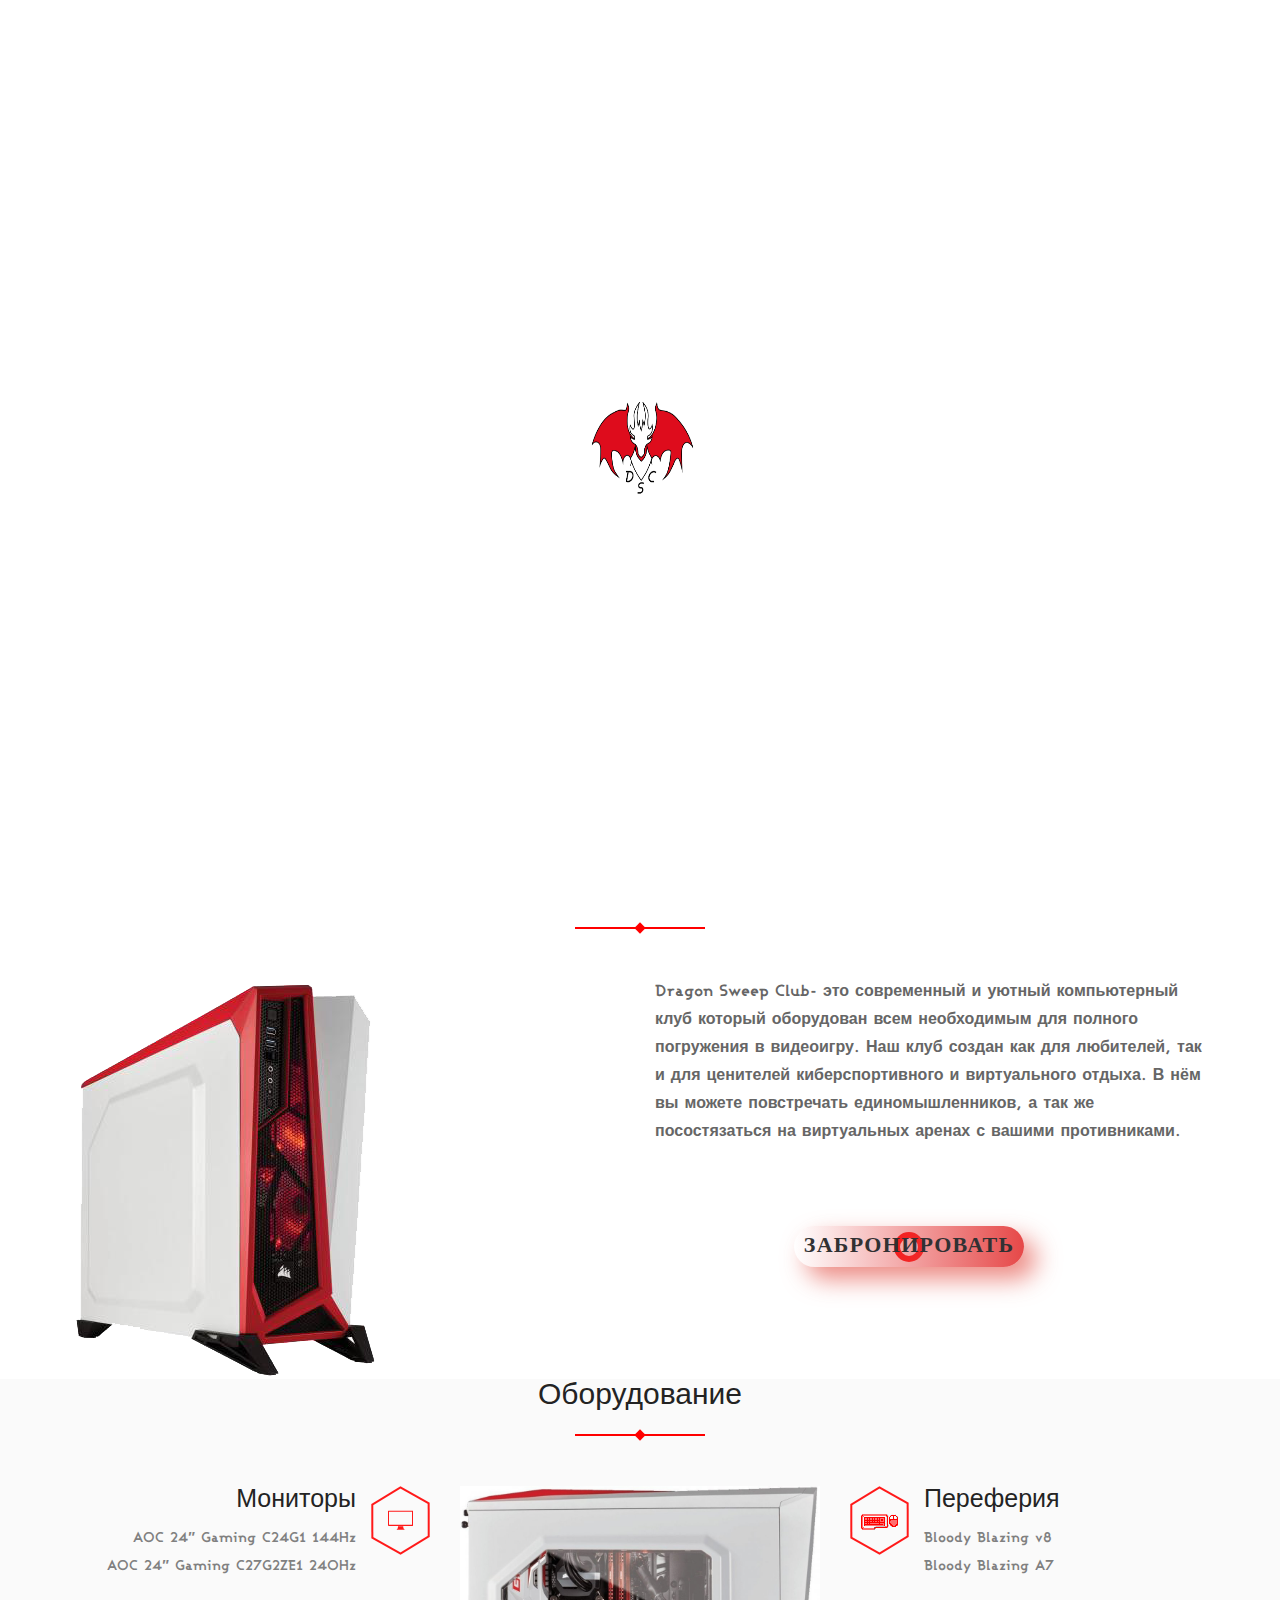
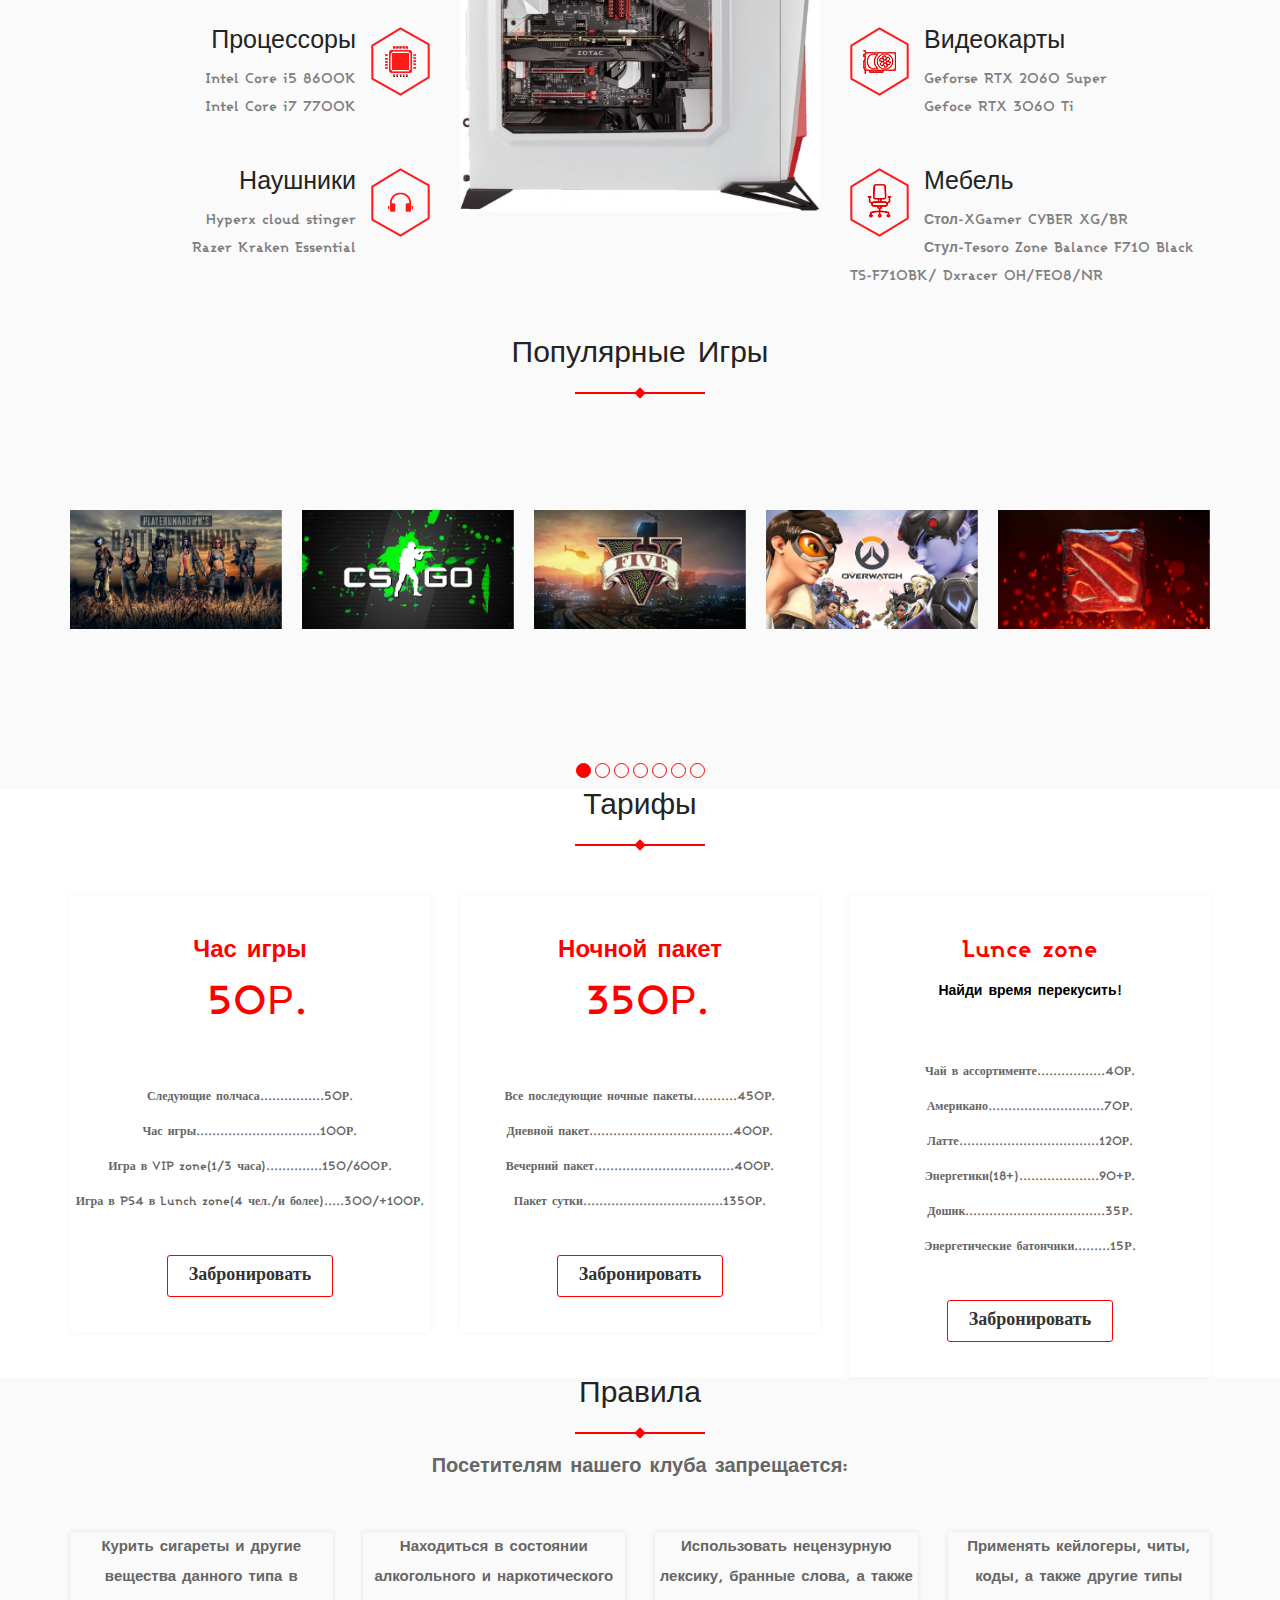
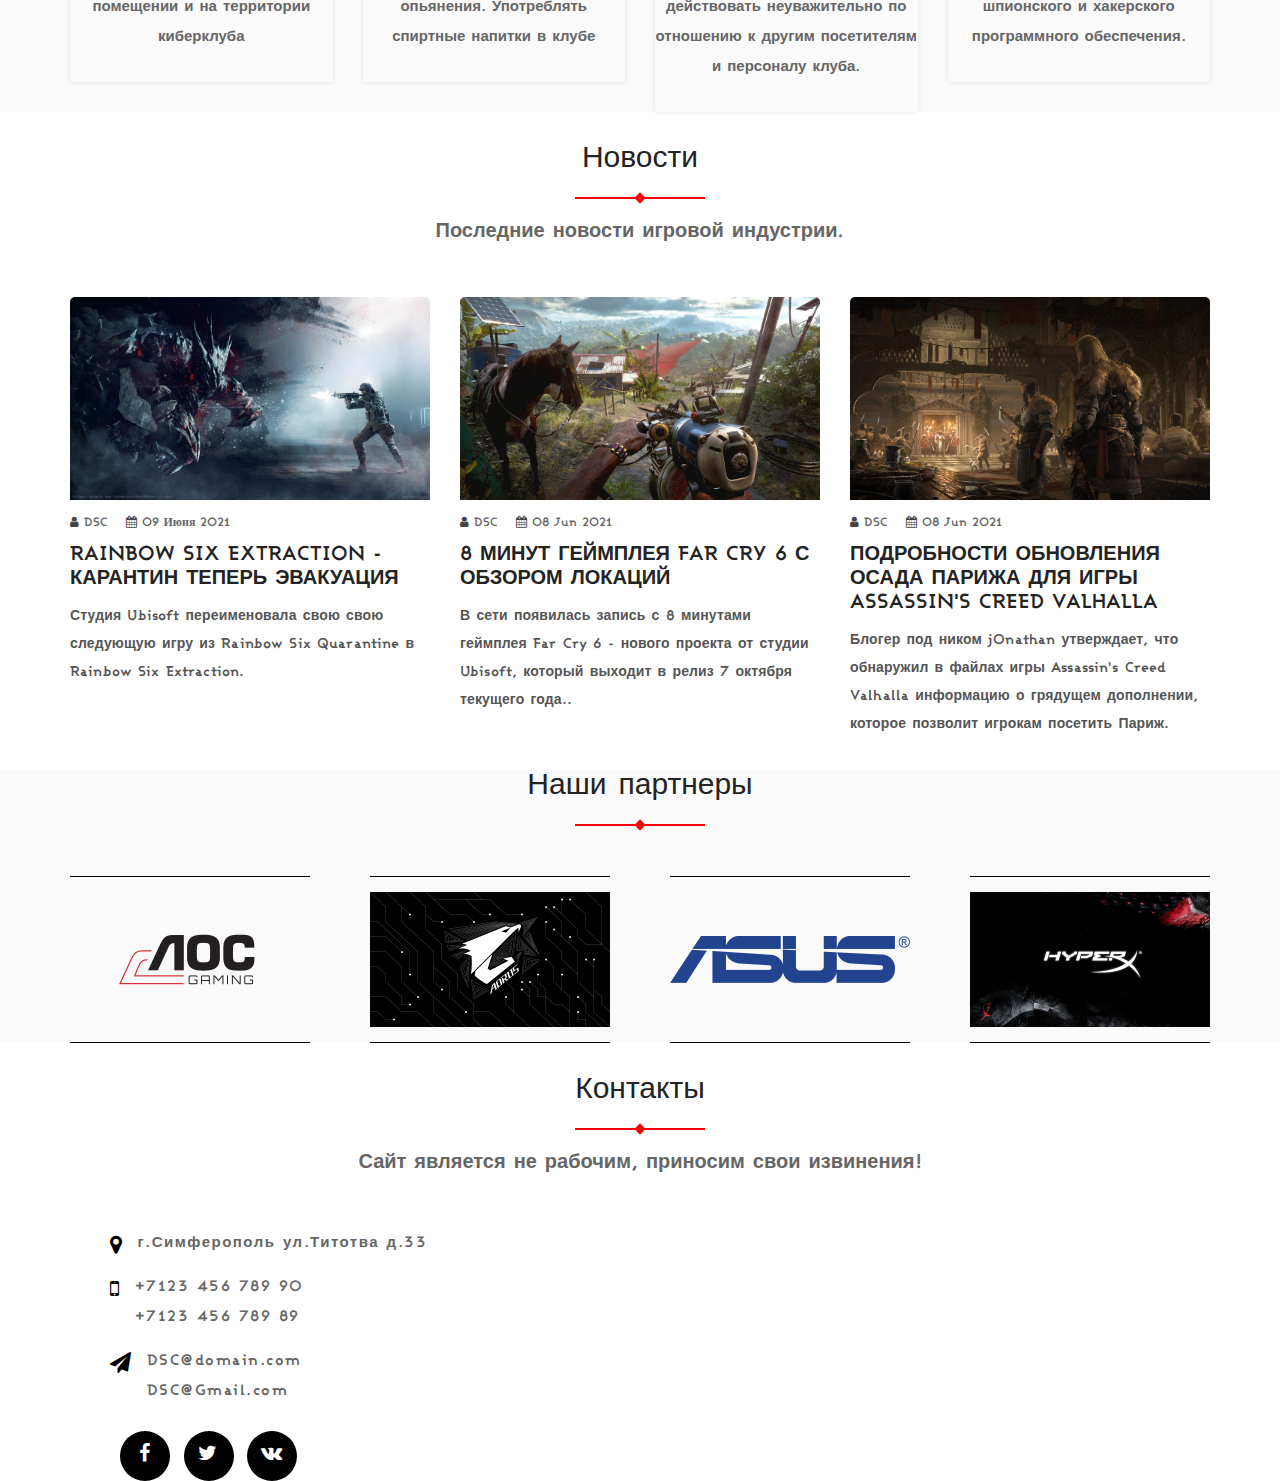
==== index.html @ a44503ce "Add files via upload" ====
<!DOCTYPE html>
<html lang="en">
<head>
    <meta charset="utf-8">
    <title>Dragon Sweep - компьютерный клуб 24/7 в Симферополе</title>
    <meta http-equiv="X-UA-Compatible" content="IE=edge">
    <meta name="viewport" content="width=device-width, initial-scale=1, maximum-scale=1">
    <link rel="stylesheet" href="assets/css/bootstrap.min.css">
    <link rel="stylesheet" href="assets/css/jquery-ui.css">
    <link rel="stylesheet" href="assets/css/font-awesome.min.css">
    <link rel="stylesheet" href="assets/css/owl.carousel.min.css">
    <link rel="stylesheet" href="assets/css/slicknav.min.css">
    <link rel="stylesheet" href="assets/css/jquery.mb.YTPlayer.min.css">
    <link rel="stylesheet" href="assets/css/typography.css">
    <link rel="stylesheet" href="assets/css/style.css">
    <link rel="stylesheet" href="assets/css/responsive.css">
    <style media="screen" type="text/css">@import 'assets/fonts/stylesheet.css';</style>
    <style media="screen" type="text/css">@import 'assets/Corbel/stylesheet.css';</style>
    <link rel="shortcut icon" type="image/png" href="assets/img/icon/favicon.png">
</head>

<body>
    <div id="preloader">
        <img src="assets/img/icon/logo.png" class="spinner">
    </div>
    <header id="header">
        <div class="header-area">
            <div class="container">
                <div class="row">
                    <div class="menu-area">
                        <div class="col-md-3 col-sm-12 col-xs-12">
                            <div class="logo">
                                <a href="index.html"><img src="assets/img/icon/logo_nbg.png" alt="Dragon Sweep"></a>
                            </div>
                            <div class="logo_name">
                                <a href="index.html"><p class="nam">DRAGON SWEEP</p><p class="p">Computer Club</p></a>
                            </div>
                        </div>
                        <div class="col-md-9 hidden-xs hidden-sm"> 
                            <div class="main-menu">
                                <nav class="nav-menu">
                                    <ul>
                                        <li class="active"><a href="#home">Бронь</a></li>
                                        <li><a href="#About_us">О нас</a></li>
                                        <li><a href="#screenshot">Игры</a></li>
                                        <li><a href="#pricing">Тарифы</a></li>
                                        <li><a href="#team">Правила</a></li>
                                        <li><a href="#blog">Новости</a></li>
                                        <li><a href="#contact">Контакты</a></li>
                                    </ul>
                                </nav>
                            </div>
                        </div>
                        <div class="col-sm-12 col-xs-12 visible-sm visible-xs">
                            <div class="mobile_menu"></div>
                        </div>
                    </div>
                </div>
            </div>
        </div>
    </header>
    <section class="slider-area" id="home">
        <div class="container">
            <div class="col-md-6 col-sm-6 hidden-xs">
                <div class="row">
                    <div class="slider-img">
                       <img src="assets/img/mobile/slider-left-img.png" alt="slider image">
                    </div>
                </div>
            </div>
            <div class="col-md-6 col-sm-6 col-xs-12">
                <div class="row">
                    <div class="slider-inner text-right">
                        <h2>Dragon Club in Simferopol!</h2>
                        <h5>Ждем вас с нетерпением!</h5>
                        <a class="expand-video" href="#">Забронировать</a>
                    </div>
                </div>
            </div>
        </div>
    </section>
    <div class="service-area">
        <div class="container">
            <div class="row">
                <div class="col-md-4 col-sm-4 col-xs-12">
                    <div class="service-single">
                       <div class="bgimg">
                        <h2>Open <font color="red">24/7</font></h2>
                        <p>Работаем для вас без перерывов.</p>
                        </div>
                    </div>
                </div>
                <div class="col-md-4 col-sm-4 col-xs-12 col-6">
                    <div class="service-single">
                        <div class="bgimg">
                        <h2>Top <font color="red">computers</font></h2>
                        <p>40 компьютеров - Основной зал/Vip zone</p>
                        </div>
                    </div>
                </div>
                <div class="col-md-4 col-sm-4 col-xs-12 col-6">
                    <div class="service-single">
                        <div class="bgimg">
                        <h2>Lunch <font color="red">Zone</font></h2>
                        <p>Кофе на вынос / Коворкинг / Зона отдыха</p>
                    </div>
                </div>
            </div>
        </div>
    </div>
    <br>
    <div class="about-area ptb--100">
        <div class="container">
            <div class="section-title" id="About_us">
                <h2>О нас</h2>
            </div>
            <div class="row d-flex flex-center">
                <div class="col-md-6 col-sm-6 hidden-xs">
                    <div class="about-left-img">
                        <img src="assets/img/about/abt-left-img.png" alt="image">
                    </div>
                </div>

                <div class="col-md-6 col-sm-6 col-xs-12 d-flex flex-center">
                    <div class="about-content">
                        <p>Dragon Sweep Club- это современный и уютный компьютерный клуб который оборудован всем необходимым для полного погружения в видеоигру. Наш клуб создан как для любителей, так и для ценителей киберспортивного и виртуального отдыха. В нём вы можете повстречать единомышленников, а так же посостязаться на виртуальных аренах с вашими противниками.</p><br><br>
                        <a class="book" href="#">Забронировать</a>
                    </div>
                </div>
            </div>
        </div>
    </div>
    <section class="feature-area bg-gray ptb--100" id="feature">
        <div class="container">
            <div class="section-title">
                <h2>Оборудование</h2>
            </div>
            <div class="row">
                <div class="col-md-4 col-sm-6 col-xs-12">
                    <div class="ft-content rtl">
                        <div class="ft-single">
                            <img src="assets/img/icon/feature/1.png" alt="icon">
                            <div class="meta-content">
                                <h2>Мониторы</h2>
                                <p>AOC 24″ Gaming C24G1 144Hz<br>AOC 24″ Gaming C27G2ZE1 240Hz</p>
                            </div>
                        </div>
                        <div class="ft-single">
                            <img src="assets/img/icon/feature/2.png" alt="icon">
                            <div class="meta-content">
                                <h2>Процессоры</h2>
                                <p>Intel Core i5 8600K<br>Intel Core i7 7700K</p>
                            </div>
                        </div>
                        <div class="ft-single">
                            <img src="assets/img/icon/feature/3.png" alt="icon">
                            <div class="meta-content">
                                <h2>Наушники</h2>
                                <p>Hyperx cloud stinger <br>Razer Kraken Essential</p>
                            </div>
                        </div>
                    </div>
                </div>
                <div class="col-md-4 hidden-sm col-xs-12">
                    <div class="ft-screen-img">
                        <img class="pc" src="assets/img/mobile/ft-screen-img.jpg" alt="image">
                    </div>
                </div>
                <div class="col-md-4 col-sm-6 col-xs-12">
                    <div class="ft-content">
                        <div class="ft-single">
                            <img src="assets/img/icon/feature/4.png" alt="icon">
                            <div class="meta-content">
                                <h2>Переферия</h2>
                                <p>Bloody Blazing v8<br>Bloody Blazing A7</p>
                            </div>
                        </div>
                        <div class="ft-single">
                            <img src="assets/img/icon/feature/5.png" alt="icon">
                            <div class="meta-content">
                                <h2>Видеокарты</h2>
                                <p>Geforse RTX 2060 Super<br>Gefoce RTX 3060 Ti</p>
                            </div>
                        </div>
                        <div class="ft-single">
                            <img src="assets/img/icon/feature/6.png" alt="icon">
                            <div class="meta-content">
                                <h2>Мебель</h2>
                                <p>Стол-XGamer CYBER XG/BR<br>Стул-Tesoro Zone Balance F710 Black TS-F710BK/ Dxracer OH/FE08/NR</p>
                            </div>
                        </div>
                    </div>
                </div>
            </div>
        </div>
    </section>
    <section class="screen-area bg-gray ptb--100" id="screenshot">
        <div class="container">
            <div class="section-title">
                <h2>Популярные Игры</h2>
            </div>
            <div class="screen-slider owl-carousel">
                <div class="single-screen">
                    <img src="assets/img/mobile/screen-slider/screen1.jpg" alt="mobile screen">
                </div>
                <div class="single-screen">
                    <img src="assets/img/mobile/screen-slider/screen2.jpg" alt="mobile screen">
                </div>
                <div class="single-screen">
                    <img src="assets/img/mobile/screen-slider/screen3.jpg" alt="mobile screen">
                </div>
                <div class="single-screen">
                    <img src="assets/img/mobile/screen-slider/screen4.jpg" alt="mobile screen">
                </div>
                <div class="single-screen">
                    <img src="assets/img/mobile/screen-slider/screen5.jpg" alt="mobile screen">
                </div>
                <div class="single-screen">
                    <img src="assets/img/mobile/screen-slider/screen6.jpg" alt="mobile screen">
                </div>
                <div class="single-screen">
                    <img src="assets/img/mobile/screen-slider/screen7.jpg" alt="mobile screen">
                </div>
            </div>
        </div>
    </section>
    <section class="pricing-area ptb--100" id="pricing">
        <div class="container">
            <div class="section-title">
                <h2>Тарифы</h2>
            </div>
            <div class="row">
                <div class="col-md-4 col-sm-4 col-xs-12 col-6">
                    <div class="single-price">
                        <div class="prc-head">
                            <span>Час игры</span>
                            <h5><small>$</small>50Р.</h5>
                        </div>
                        <ul>
                            <li>Следующие полчаса................50Р.</li>
                            <li>Час игры...............................100Р.</li>
                            <li>Игра в VIP zone(1/3 часа)..............150/600Р.</li>
                            <li>Игра в PS4 в Lunch zone(4 чел./и более).....300/+100Р.</li>
                        </ul>
                        <a href="#">Забронировать</a>
                    </div>
                </div>
                <div class="col-md-4 col-sm-4 col-xs-12 col-6">
                    <div class="single-price">
                        <div class="prc-head">
                            <span>Ночной пакет</span>
                            <h5><small>$</small>350Р.</h5>
                        </div>
                        <ul>
                            <li>Все последующие ночные пакеты...........450Р.</li>
                            <li>Дневной пакет....................................400Р.</li>
                            <li>Вечерний пакет...................................400Р.</li>
                            <li>Пакет сутки...................................1350Р.</li>
                        </ul>
                        <a href="#">Забронировать</a>
                    </div>
                </div>
                <div class="col-md-4 col-sm-4 col-xs-12 col-6">
                    <div class="single-price">
                        <div class="prc-head">
                            <span>Lunce zone</span>
                            <p style="color:black;">Найди время перекусить!</p>
                        </div>
                        <ul>
                            <li>Чай в ассортименте.................40Р.</li>
                            <li>Американо.............................70Р.</li>
                            <li>Латте...................................120Р.</li>
                            <li>Энергетики(18+)....................90+Р.</li>
                            <li>Дошик...................................35Р.</li>
                            <li>Энергетические батончики.........15Р.</li>
                        </ul>
                        <a href="#">Забронировать</a>
                    </div>
                </div>
            </div>
        </div>
    </section>
    <section class="team-area bg-gray ptb--100" id="team">
        <div class="container">
            <div class="section-title">
                <h2>Правила</h2>
                <p>Посетителям нашего клуба запрещается:</p>
            </div>
            <div class="row">
                <div class="col-md-3 col-sm-6 col-xs-12 col-6">
                    <div class="single-team">
                    <span>Курить сигареты и другие вещества данного типа в помещении и на территории киберклуба</span>
                    </div>
                </div>
                <div class="col-md-3 col-sm-6 col-xs-12 col-6">
                    <div class="single-team">
                        <span>Находиться в состоянии алкогольного и наркотического опьянения. Употреблять спиртные напитки в клубе</span>
                    </div>
                </div>
                <div class="col-md-3 col-sm-6 col-xs-12 col-6">
                    <div class="single-team">
                        <span>Использовать нецензурную лексику, бранные слова, а также действовать неуважительно по отношению к другим посетителям и персоналу клуба.</span>
                    </div>
                </div>
                <div class="col-md-3 col-sm-6 col-xs-12 col-6">
                    <div class="single-team">
                        <span>Применять кейлогеры, читы, коды, а также другие типы шпионского и хакерского программного обеспечения.</span>
                    </div>
                </div>
            </div>
        </div>
    </section>
    <section class="blog-post ptb--100" id="blog">
        <div class="container">
            <br>
            <div class="section-title">
                <a href="News.html"><h2>Новости</h2></a>
                <p>Последние новости игровой индустрии.</p>
            </div>
            <div class="row">
                <div class="col-md-4 col-sm-6 col-xs-12 col-6">
                    <div class="single-post">
                        <a href="News.html"><img src="assets/img/blog/blog-post-img7.jpg" alt="blog image"></a>
                        <div class="blog-meta">
                            <ul>
                                <li><i class="fa fa-user"></i>DSC</li>
                                <li><i class="fa fa-calendar"></i>09 Июня 2021</li>
                            </ul>
                        </div>
                        <h2><a href="News.html">RAINBOW SIX EXTRACTION - КАРАНТИН ТЕПЕРЬ ЭВАКУАЦИЯ</a></h2>
                        <p>Студия Ubisoft переименовала свою свою следующую игру из Rainbow Six Quarantine в Rainbow Six Extraction.</p>
                    </div>
                </div>
                <div class="col-md-4 col-sm-6 col-xs-12 col-6">
                    <div class="single-post">
                        <a href="News.html"><img src="assets/img/blog/blog-post-img6.jpg" alt="blog image"></a>
                        <div class="blog-meta">
                            <ul>
                                <li><i class="fa fa-user"></i>DSC</li>
                                <li><i class="fa fa-calendar"></i>08 Jun 2021</li>
                            </ul>
                        </div>
                        <h2><a href="News.html">8 МИНУТ ГЕЙМПЛЕЯ FAR CRY 6 С ОБЗОРОМ ЛОКАЦИЙ</a></h2>
                        <p>В сети появилась запись с 8 минутами геймплея Far Cry 6 - нового проекта от студии Ubisoft, который выходит в релиз 7 октября текущего года..</p>
                    </div>
                </div>
                <div class="col-md-4 col-sm-6 col-xs-12 col-6">
                    <div class="single-post">
                        <a href="News.html"><img src="assets/img/blog/blog-post-img5.jpg" alt="blog image"></a>
                        <div class="blog-meta">
                            <ul>
                                <li><i class="fa fa-user"></i>DSC</li>
                                <li><i class="fa fa-calendar"></i>08 Jun 2021</li>
                            </ul>
                        </div>
                        <h2><a href="News.html">ПОДРОБНОСТИ ОБНОВЛЕНИЯ ОСАДА ПАРИЖА ДЛЯ ИГРЫ ASSASSIN'S CREED VALHALLA</a></h2>
                        <p>Блогер под ником j0nathan утверждает, что обнаружил в файлах игры Assassin's Creed Valhalla информацию о грядущем дополнении, которое позволит игрокам посетить Париж.</p>
                    </div>
                </div>
            </div>
        </div>
    </section>
        <br>
    <div class="clinet-area bg-gray ptb--100">
        <div class="container">
             <div class="section-title">
                <h2>Наши партнеры</h2>
            </div>
            <div class="client-carousel owl-carousel">
                <img src="assets/img/client/client-img.png" alt="partner image">
                <img src="assets/img/client/client-img1.png" alt="partner image">
                <img src="assets/img/client/client-img2.png" alt="partner image">
                <img src="assets/img/client/client-img3.png" alt="partner image">
            </div>
        </div>
    </div>
        <br>
    <section class="contact-area ptb--100" id="contact">
        <div class="container">
            <div class="section-title">
                <h2>Контакты</h2>
                <p>Сайт является не рабочим, приносим свои извинения!</p>
            </div>
            <div class="row">
                <div class="col-md-6 col-sm-6 col-xs-12">
                    <div class="contact_info">
                        <div class="s-info">
                            <i class="fa fa-map-marker"></i>
                            <div class="meta-content">
                                <span>г.Симферополь ул.Титотва д.33</span>
                            </div>
                        </div>
                        <div class="s-info">
                            <i class="fa fa-mobile"></i>
                            <div class="meta-content">
                                <span>+7123 456 789 90</span>
                                <span>+7123 456 789 89</span>
                            </div>
                        </div>
                        <div class="s-info">
                            <i class="fa fa-paper-plane"></i>
                            <div class="meta-content">
                                <span>DSC@domain.com</span>
                                <span>DSC@Gmail.com</span>
                            </div>
                        </div>
                        <div class="c-social">
                            <ul>
                                <li><a href="#"><i class="fa fa-facebook"></i></a></li>
                                <li><a href="#"><i class="fa fa-twitter"></i></a></li>
                                <li><a href="#"><i class="fa fa-dribbble"></i></a></li>
                            </ul>
                        </div>
                    </div>
                </div>
            </div>
        </div>
    </section>
    <script src="assets/js/jquery-3.2.0.min.js"></script>
    <script src="assets/js/jquery-ui.js"></script>
    <script src="assets/js/bootstrap.min.js"></script>
    <script src="assets/js/jquery.slicknav.min.js"></script>
    <script src="assets/js/owl.carousel.min.js"></script>
    <script src="assets/js/counterup.js"></script>
    <script src="assets/js/jquery.waypoints.min.js"></script>
    <script src="assets/js/theme.js"></script>
    <script>  
        document.oncontextmenu = function() {  
        return false;};  
        document.onkeydown = function(e) {  
        if (e.keyCode == 123) {  
        return false;}  
        if (e.ctrlKey && e.shiftKey && e.keyCode == 'I'.charCodeAt(0)) {  
        return false;}  
        if (e.ctrlKey && e.shiftKey && e.keyCode == 'J'.charCodeAt(0)) {  
        return false;}  
        if (e.ctrlKey && e.keyCode == 'U'.charCodeAt(0)) {  
        return false;}  
        if (e.ctrlKey && e.shiftKey && e.keyCode == 'C'.charCodeAt(0)) {  
        return false;}  
        }  
    </script>
</body>

</html>
---- assets/css/typography.css ----
/* 
Table Of Contents
=========================
- Default Typography
- Custom Typography
=========================
*/


/* 
--------------------------
- Default Typography
--------------------------
*/
body {
    font-family:"Ashby Bold", sans-serif;
    font-weight: bold;
}

h1,
h2,
h3,
h4,
h5,
h6 {
    margin: 0;
    font-family:"Ashby Bold", sans-serif;
    color: #000;
    letter-spacing: 1.5px;
}

h1 a,
h2 a,
h3 a,
h4 a,
h5 a,
h6 a {
    font-weight: bold;
    font-family:"Ashby Bold", sans-serif;
}

h1 {
    font-size: 36px;
    line-height: 70px;
    letter-spacing: 1px;
    margin-bottom: 0px;
}

h2 {
    font-size: 22px;
    line-height: 24px;
    margin-bottom: 0px;
}

h3 {
    font-size: 24px;
    line-height: 30px;
    margin-bottom: 0px;
}

h4 {
    font-size: 20px;
    line-height: 27px;
}

h5 {
    font-size: 16px;
    line-height: 24px;
}

h6 {
    font-size: 14px;
    line-height: 24px;
}

p {
    font-family:"Ashby Bold", sans-serif;
    font-size: 14px;
    letter-spacing: 0;
    line-height: 28px;
    margin: 0;
}

p img {
    margin: 0;
}

span {
    font-family:"Ashby Bold", sans-serif;
}



/* em and strong */

em {
    font: 15px/30px;
}

strong,
b {
    font: 15px/30px;
}

small {
    font-size: 11px;
    line-height: inherit;
}



/*  blockquotes */

blockquote {
    border-left: 0 none;
    font-family:"Ashby Bold", sans-serif;
    margin: 10px 0;
    padding-left: 40px;
    position: relative;
}

blockquote::before {
    color: #4e5665;
    content: "";
    font-family:"Ashby Bold";
    font-size: 36px;
    left: 20px;
    line-height: 0;
    margin: 0;
    opacity: 0.5;
    position: absolute;
    top: 20px;
}

blockquote p {
    font-style: italic;
    padding: 0;
    font-size: 18px;
    line-height: 36px;
}

blockquote cite {
    display: block;
    font-size: 12px;
    font-style: normal;
    line-height: 18px;
}

blockquote cite:before {
    content: "\2014 \0020";
}

blockquote cite a,
blockquote cite a:visited {
    color: #8B9798;
    border: none
}



/* abbreviations */

abbr {
    color: #444;
    font-variant: small-caps;
    text-transform: lowercase;
    letter-spacing: .6px;
}

abbr:hover {
    cursor: help;
}



/* links */

a,
a:visited {
    text-decoration: none;
    font-size: 12px;
    color: black;
    transition: all 0.3s ease-in-out;
    -webkit-transition: all 0.3s ease-in-out;
    -moz-transition: all 0.3s ease-in-out;
    -o-transition: all 0.3s ease-in-out;
    outline: 0;
}

a:hover,
a:active {
    color: black;
    text-decoration: none;
    outline: 0;
}

a:focus {
    text-decoration: none;
    outline: 0;
}

p a,
p a:visited {
    line-height: inherit;
    outline: 0;
}

a.active-page {
    color: #e6ae48!important;
}



/* list */

ul,
ol {
    margin-bottom: 0px;
    margin-top: 0px;
}

ul {
    margin: 0;
    padding: 0;
    list-style-type: none;
}

ol {
    list-style: decimal;
}

ol,
ul.square,
ul.circle,
ul.disc {
    margin-left: 0px;
}

ul.square {
    list-style: square outside;
}

ul.circle {
    list-style: circle outside;
}

ul.disc {
    list-style: disc outside;
}

ul ul,
ul ol,
ol ol,
ol ul {
    margin: 0;
}

ul ul li,
ul ol li,
ol ol li,
ol ul li {
    margin-bottom: 0px;
}

li {
    line-height: 18px;
    margin-bottom: 0px;
}

ul.large li {}

li p {}



/* definition list */

dl {
    margin: 12px 0;
}

dt {
    margin: 0;
    color: #11ABB0;
}

dd {
    margin: 0 0 0 20px;
}

button {}



/* 
--------------------------
- Custom Typography
--------------------------
*/


/* Your Custom Typography. */


/*pealoader css*/

div#preloader {
    height: 100%;
    left: 0;
    overflow: visible;
    position: fixed;
    top: 0;
    width: 100%;
    z-index: 999;
    display: flex;
    background: #fff;
}


img.spinner {
    width: 10%;
    height: 11%;
    display: block;
    margin: auto;
    animation-iteration-count: infinite;
    -webkit-animation-iteration-count:infinite;
    animation: 1s linear 0s normal none infinite running spinner;
    -webkit-animation: 1s linear 0s normal none infinite running spinner;
    animation-delay: : 1s;
    -webkit-animation-delay: 1s;
    animation-duration: 1s;
    -webkit-animation-duration: 1s;
}
@keyframes spinner {
 0% {
    transform: rotate(0deg);
  }
  50%{
    transform: rotate(360deg);
  }
  100%{
    transform: rotate(360deg);
  }
}
@-webkit-keyframes spinner {
  0% {
    transform: rotate(0deg);
  }
  100% {
    transform: rotate(30deg);
}
/*----------------------------
 Basic margin padding
-----------------------------*/

.m--0 {
    margin-top: 0;
    margin-right: 0;
    margin-bottom: 0;
    margin-left: 0;
}

.p--0 {
    padding-top: 0;
    padding-right: 0;
    padding-bottom: 0;
    padding-left: 0;
}


/*---------------------------
   Margin top
--------------------------*/

.mt--0 {
    margin-top: 0
}

.mt--10 {
    margin-top: 10px
}

.mt--15 {
    margin-top: 15px
}

.mt--20 {
    margin-top: 20px
}

.mt--30 {
    margin-top: 30px
}

.mt--40 {
    margin-top: 40px
}

.mt--50 {
    margin-top: 50px
}

.mt--60 {
    margin-top: 60px
}

.mt--70 {
    margin-top: 70px
}

.mt--80 {
    margin-top: 80px
}

.mt--90 {
    margin-top: 90px
}

.mt--100 {
    margin-top: 100px
}

.mt--110 {
    margin-top: 110px
}

.mt--120 {
    margin-top: 120px
}

.mt--130 {
    margin-top: 130px
}

.mt--140 {
    margin-top: 140px
}

.mt--150 {
    margin-top: 150px
}


/*-----------------------------
  Margin bottom
-------------------------------*/

.mb--0 {
    margin-bottom: 0
}

.mb--10 {
    margin-bottom: 10px
}

.mb--15 {
    margin-bottom: 15px
}

.mb--20 {
    margin-bottom: 20px
}

.mb--30 {
    margin-bottom: 30px
}

.mb--40 {
    margin-bottom: 40px
}

.mb--50 {
    margin-bottom: 50px
}

.mb--60 {
    margin-bottom: 60px
}

.mb--70 {
    margin-bottom: 70px
}

.mb--80 {
    margin-bottom: 80px
}

.mb--90 {
    margin-bottom: 90px
}

.mb--100 {
    margin-bottom: 100px
}

.mb--110 {
    margin-bottom: 110px
}

.mb--120 {
    margin-bottom: 120px
}

.mb--130 {
    margin-bottom: 130px
}

.mb--140 {
    margin-bottom: 140px
}

.mb--150 {
    margin-bottom: 150px
}


/*--------------------------
  Padding top
---------------------------*/

.pt--0 {
    padding-top: 0
}

.pt--10 {
    padding-top: 10px
}

.pt--15 {
    padding-top: 15px
}

.pt--20 {
    padding-top: 20px
}

.pt--30 {
    padding-top: 30px
}

.pt--40 {
    padding-top: 40px
}

.pt--50 {
    padding-top: 50px
}

.pt--60 {
    padding-top: 60px
}

.pt--70 {
    padding-top: 70px
}

.pt--80 {
    padding-top: 80px
}

.pt--90 {
    padding-top: 90px
}

.pt--100 {
    padding-top: 100px
}

.pt--110 {
    padding-top: 110px
}

.pt--120 {
    padding-top: 120px
}

.pt--130 {
    padding-top: 130px
}

- .pt--140 {
    padding-top: 140px
}

.pt--150 {
    padding-top: 150px
}


/*------------------------
   Padding bottom
---------------------------*/

.pb--0 {
    padding-bottom: 0
}

.pb--10 {
    padding-bottom: 10px
}

.pb--15 {
    padding-bottom: 15px
}

.pb--20 {
    padding-bottom: 20px
}

.pb--30 {
    padding-bottom: 30px
}

.pb--40 {
    padding-bottom: 40px
}

.pb--50 {
    padding-bottom: 50px
}

.pb--60 {
    padding-bottom: 60px
}

.pb--70 {
    padding-bottom: 70px
}

.pb--80 {
    padding-bottom: 80px
}

.pb--90 {
    padding-bottom: 90px
}

.pb--100 {
    padding-bottom: 100px
}

.pb--110 {
    padding-bottom: 110px
}

.pb--120 {
    padding-bottom: 120px
}

.pb--130 {
    padding-bottom: 130px
}

.pb--140 {
    padding-bottom: 140px
}

.pb--150 {
    padding-bottom: 150px
}

.pb--160 {
    padding-bottom: 160px
}

.pb--170 {
    padding-bottom: 170px
}

.pb--180 {
    padding-bottom: 180px
}

.pb--190 {
    padding-bottom: 190px
}



/*------------------------------
   Page section padding 
-------------------------------*/

.ptb--0 {
    padding: 0
}

.ptb--10 {
    padding: 10px 0
}

.ptb--20 {
    padding: 20px 0
}

.ptb--30 {
    padding: 30px 0
}

.ptb--40 {
    padding: 40px 0
}

.ptb--50 {
    padding: 50px 0
}

.ptb--60 {
    padding: 60px 0
}

.ptb--70 {
    padding: 70px 0
}

.ptb--80 {
    padding: 80px 0
}

.ptb--90 {
    padding: 90px 0
}

.ptb--100 {
    padding: 100px 0
}

.ptb--110 {
    padding: 110px 0
}

.ptb--120 {
    padding: 120px 0
}

.ptb--130 {
    padding: 130px 0
}

.ptb--140 {
    padding: 140px 0
}

.ptb--150 {
    padding: 150px 0
}
.ptb--160 {
    padding: 160px 0
}
.ptb--170 {
    padding: 170px 0
}
.ptb--180 {
    padding: 180px 0
}


/*---------------------------
   Page section margin 
-----------------------------*/

.mtb--0 {
    margin: 0
}

.mtb--10 {
    margin: 10px 0
}

.mtb--15 {
    margin: 15px 0
}

.mtb--20 {
    margin: 20px 0
}

.mtb--30 {
    margin: 30px 0
}

.mtb--40 {
    margin: 40px 0
}

.mtb--50 {
    margin: 50px 0
}

.mtb--60 {
    margin: 60px 0
}

.mtb--70 {
    margin: 70px 0
}

.mtb--80 {
    margin: 80px 0
}

.mtb--90 {
    margin: 90px 0
}

.mtb--100 {
    margin: 100px 0
}

.mtb--110 {
    margin: 110px 0
}

.mtb--120 {
    margin: 120px 0
}

.mtb--130 {
    margin: 130px 0
}

.mtb--140 {
    margin: 140px 0
}

.mtb--150 {
    margin: 150px 0;
}

.d-flex{
    display: flex;
}
.flex-center{
    align-items: center;
}
.h-100{
    height: 100%;
}
.meta-content{
    overflow: hidden;
}
.bg-gray{
    background-color: #fcfcfc;
}
---- assets/css/style.css ----
/*    CSS INDEX
    ===================
  
    1. Theme default CSS
    2. Home Page
        2.1 Header Area
        2.2 Slider Area
        2.3 Service Area
        2.4 About Area
        2.5 Feature Area
        2.6 Achivement Area
        2.7 Screen Area
        2.8 Testimonial Area
        2.9 Video Area
       2.10 Pricing Area
       2.11 Team Area
       2.12 Call To Action
       2.13 Blog Post
       2.14 Clinet Area
       2.15 Contact Area


-----------------------------------------------------------------------------------*/

.clear {
    clear: both
}

::-moz-selection {
    background: #00b0ff;
    text-shadow: none;
}

::selection {
    background: #00b0ff;
    text-shadow: none;
}

.no-mar {
    margin: 0!important;
}

.no-pad {
    padding: 0!important;
}

.no-top-pad {
    padding-top: 0!important;
}

.text-left {
    text-align: left;
}

.text-center {
    text-align: center;
}

.text-right {
    text-align: right;
}

.bg-theme {
    background-color: #ef525b;
}

.bg-gray {
    background-color: #fafafa;
}

*,
*:before,
*:after {
    -moz-box-sizing: border-box;
    -webkit-box-sizing: border-box;
    box-sizing: border-box;
}

*:focus {
    outline: 0;
}

html {
    font-family:"Ashby Bold";
    font-size: 62.5%;
    -webkit-font-smoothing: antialiased;
}

body {
    font-family:"Ashby Bold";
    background: #fff;
    font-weight: bold;
    font-size: 15px;
    letter-spacing: 1.5px;
    color:red;
    line-height: 30px;
    -webkit-font-smoothing: antialiased;
    /* Fix for webkit rendering */
    -webkit-text-size-adjust: 100%;
}

img {
    max-width: 100%;
    height: auto;
}

button,
input,
textarea {
    letter-spacing: 1px;
}


/*==========================
2.1 Header Area
===========================*/
.header-area {
    position: fixed;
    left: 0;
    top: 0;
    width: 100%;
    z-index: 998;
    background-color: white;
}

.menu-area {
    display: flex;
    align-items: center;
}

.logo {
}

.logo a {
    display: inline-block;
}

.logo a img {
    max-width: 45%;
    max-height: auto;
}
.logo_name {
    margin-top:-24%;
    margin-left: 45%;
}
.logo_name a .nam {
    font-size: 24px;
    text-align: center;
    white-space: nowrap;
}
.p{
    white-space: nowrap;
    padding-left: 40px;
    font-size: 16px;
}
.main-menu {
    text-align: right;
}

.main-menu nav ul {}

.main-menu nav ul li {
    display: inline-block;
}

.main-menu nav ul li a {
    display: block;
    font-size: 14px;
    letter-spacing: 0;
    padding: 27px 36px;
    position: relative;
    padding-left: 0;
}

.main-menu nav ul li a:before {
    content: '';
    position: absolute;
    left: 0;
    bottom: 22px;
    height: 2px;
    width: 0%;
    background-color: red;
    -webkit-transition: all 0.3s ease 0s;
    -o-transition: all 0.3s ease 0s;
    transition: all 0.3s ease 0s;
}

.main-menu nav ul li:hover a:before,
.main-menu nav ul li.active a:before {
    width: 70%;
}


/*dropdown menu area start*/

.mobile_menu {}
.slicknav_menu .slicknav_menutxt {
    display: none;
}

.slicknav_menu {
    background: transparent;
    margin-top: 21px;
}

.slicknav_menu .slicknav_icon-bar {
    height: 2px;
    width: 19px;
    margin: 3px 0px;
    -webkit-transition: all 0.3s ease 0s;
    transition: all 0.3s ease 0s;
}

.slicknav_btn {
    background-color: transparent;
    position: relative;
    margin-top: -51px;
}

.slicknav_menu .slicknav_open .slicknav_icon-bar:nth-child(2) {
    opacity: 0;
    -ms-filter: "progid:DXImageTransform.Microsoft.Alpha(Opacity=0)";
}

.slicknav_menu .slicknav_open .slicknav_icon-bar:nth-child(1) {
    -webkit-transform: rotate(45deg) translate(1px, 7px);
    transform: rotate(45deg) translate(1px, 7px);
}

.slicknav_menu .slicknav_open .slicknav_icon-bar:nth-child(3) {
    -webkit-transform: rotate(-45deg) translateY(-6px);
    transform: rotate(-45deg) translateY(-6px);
}

.slicknav_menu {
    margin-top: 0;
}

.slicknav_nav {
    background: white;
    margin: 10px;
    padding: 6px 0px;
}

.slicknav_nav a:hover {
    background: #fefefe none repeat scroll 0 0;
    border-radius: 0;
}

.slicknav_nav a {
    font-size: 14px;
    letter-spacing: 0.01em;
}


/*==========================
END Header Area
===========================*/

/*==========================
2.2 Slider Area
===========================*/

.slider-area {
    display: flex;
    align-items: center;
    height: 800px;
    background: white-space;
    padding-top: 80px;
}

.slider-img {}

.slider-img img {
    max-height: 100%;
}

.slider-inner {}

.slider-inner h2 {
    font-size: 48px;
    color: black;
    letter-spacing: 0;
    line-height: 49px;
}

.slider-inner h5 {
    font-size: 30px;
    color: black;
    letter-spacing: 0;
    line-height: 39px;
    margin-bottom: 50px;
    margin-top: 5px;
}

.slider-inner a{
  min-width: 300px;
  min-height: 60px;
  font-family:"Ashby Bold";
  font-size: 22px;
  text-transform: uppercase;
  letter-spacing: 1.3px;
  color: #313133;
  background: #4FD1C5;
  background: linear-gradient(90deg, rgba(0,0,0,0) 0%, rgba(230, 72, 72, 1) 100%);
  border: none;
  border-radius: 1000px;
  box-shadow: 12px 12px 24px rgba(225, 74, 62, .64);
  transition: all 0.3s ease-in-out 0s;
  cursor: pointer;
  outline: none;
  position: relative;
  padding: 10px;
}

.slider-inner a::before {
  content: '';
  border-radius: 1000px;
  min-width: calc(300px + 12px);
  min-height: calc(60px + 12px);
  border: 6px solid rgba(230,72,72,1);
  box-shadow: 0 0 70px rgba(225, 74, 62, .64);
  position: absolute;
  top: 50%;
  left: 50%;
  transform: translate(-50%, -50%);
  opacity: 0;
  transition: all .3s ease-in-out 0s;
}

.slider-inner a:hover, .slider-inner a:focus {
  color: #313133;
  transform: translateY(-6px);
}

.slider-inner a:hover::before, .slider-inner a:focus::before {
  opacity: 1;
}

.slider-inner a::after {
  content: '';
  width: 30px; height: 30px;
  border-radius: 100%;
  border: 6px solid red;
  position: absolute;
  z-index: -1;
  top: 50%;
  left: 50%;
  transform: translate(-50%, -50%);
  animation: ring 1.5s infinite;
}

.slider-inner a:hover::after, .slider-inner a:focus::after {
  animation: none;
  display: none;
}

@keyframes ring {
  0% {
    width: 30px;
    height: 30px;
    opacity: 1;
  }
  100% {
    width: 300px;
    height: 300px;
    opacity: 0;
  }
}
.book{
    min-width: 300px;
    min-height: 60px;
    font-family: "Ashby Bold";
    font-size: 22px;
    text-transform: uppercase;
    letter-spacing: 1.3px;
    color: #313133;
    background: #4FD1C5;
    background: linear-gradient(90deg, rgba(0,0,0,0) 0%, rgba(230, 72, 72, 1) 100%);
    border: none;
    border-radius: 1000px;
    box-shadow: 12px 12px 24px rgb(225 74 62 / 64%);
    transition: all 0.3s ease-in-out 0s;
    cursor: pointer;
    outline: none;
    position: relative;
    left: 25%;
    padding: 10px;
}
.book::before {
  content: '';
  border-radius: 1000px;
  min-width: calc(300px + 12px);
  min-height: calc(60px + 12px);
  border: 6px solid rgba(230,72,72,1);
  box-shadow: 0 0 70px rgba(225, 74, 62, .64);
  position: absolute;
  top: 50%;
  left: 50%;
  transform: translate(-50%, -50%);
  opacity: 0;
  transition: all .3s ease-in-out 0s;
}

.book:hover, .book:focus {
  color: #313133;
  transform: translateY(-6px);
}

.book:hover::before, .book:focus::before {
  opacity: 1;
}

.book::after {
  content: '';
  width: 30px; height: 30px;
  border-radius: 100%;
  border: 6px solid red;
  position: absolute;
  z-index: -1;
  top: 50%;
  left: 50%;
  transform: translate(-50%, -50%);
  animation: ring 1.5s infinite;
}

.book:hover::after, .book:focus::after {
  animation: none;
  display: none;
}

@keyframes ring {
  0% {
    width: 25px;
    height: 25px;
    opacity: 1;
  }
  100% {
    width: 250px;
    height: 250px;
    opacity: 0;
  }
}
/*with-gradiant*/
.with-gradiant{
    position: relative;
}
.with-gradiant:before{
    content: '';
    position: absolute;
    left: 0;
    top: 0;
    height: 100%;
    width: 100%;
    opacity: 0.8;
    background: rgba(0, 0, 0, 0) linear-gradient(90deg, #ffdc57, #5b1ffa) repeat scroll 0 0;
}
.full-opacity:before{
    opacity: 1;
    background: rgba(0, 0, 0, 0) linear-gradient(90deg, #ffdc57, #5b1ffa) repeat scroll 0 0;
}
.warm-canvas{
    background: rgba(0, 0, 0, 0) linear-gradient(90deg, #ffdc57, #5b1ffa) repeat scroll 0 0;
}
canvas.worms.sketch{
    max-width: 100%;
}


/*===========================
END Slider Area
===========================*/


/*===========================
2.3 Service Area
===========================*/

.service-area {
    position: relative;
    margin-top: -100px;
    background-color: transparent;
}

.service-single {
    padding: 40px 0px;
    background: #fff;
    border-radius: 5px;
    text-align: center;
    box-shadow: 0 0 40px rgba(225, 74, 62, .64);
}

.service-single img {
    max-width: 150px;
    margin-bottom: 33px;
}

.service-single h2 {
    font-size: 30px;
    color: #232323;
    letter-spacing: 0;
    margin-bottom: 10px;
}

.service-single p {
    color: #666666;
    font-size: 15px;
}


/*===========================
END Service Area
===========================*/


/*===========================
2.4 About Area
===========================*/

.about-area {}

.section-title {
    text-align: center;
    margin-bottom: 50px;
}
.section-title h2 {
    font-size: 30px;
    color: #232323;
    letter-spacing: 0;
    line-height: 37px;
    position: relative;
    margin-bottom: 20px;
    padding-bottom: 20px;
    transition: 0.3s linear;
}
.section-title a h2:hover{
    color: red;
}
.section-title.text-white h2{
    color: #fff;
}

.section-title h2:before {
    content: '';
    position: absolute;
    left: 0;
    bottom: 0;
    height: 2px;
    width: 130px;
    background-color: red;
    left: calc(50% - 65px);
}

.section-title.text-white h2:before{
    background-color: #fff;
}

.section-title h2:after {
    content: '';
    position: absolute;
    left: 0;
    bottom: -3px;
    height: 8px;
    width: 8px;
    background-color: red;
    left: calc(50% - 4px);
    -webkit-transform: rotate(45deg);
    -ms-transform: rotate(45deg);
    -o-transform: rotate(45deg);
    transform: rotate(45deg);
}

.section-title.text-white h2:after{
    background-color: #fff;
}

.section-title p {
    font-size: 20px;
    color: #666666;
}
.section-title.text-white p{
    color: #fff;
}
.about-left-img {}

.about-left-img img {
    max-width: 100%;
}

.about-content {}

.about-content p {
    font-size: 16px;
    color: #666666;
    margin-bottom: 25px;
}

/*===========================
END About Area
===========================*/


/*===========================
2.5 Feature Area
===========================*/

.feature-area {}

.ft-content {
    margin-top: 0px;
}

.ft-single {
    margin-bottom: 46px;
}

.ft-single img {
    float: left;
    margin-right: 15px;
}

.ft-content.rtl img {
    float: right;
    margin-left: 15px;
    margin-right: 0;
}

.ft-content.rtl .meta-content {
    text-align: right;
}

.ft-single h2 {
    font-size: 25px;
    color: #232323;
    letter-spacing: 0;
    line-height: 31px;
    margin-bottom: 8px;
}

.ft-single p {
    color: #808080;
}

.ft-screen-img {
    text-align: center;
}

.ft-screen-img img {
    background: url(assets/img/mobile/ft-screen-img1.jpg);
    margin-top: 0%;
    max-width: 100%;
}


/*===========================
END Feature Area
===========================*/


/*===========================
2.6 Achivement Area
===========================*/

.achivement-area {
    position: relative;
    background: url(../img/bg/ach-bg-img.jpg) center center/cover no-repeat;
}

.achivement-area:before {
    content: '';
    position: absolute;
    left: 0;
    top: 0;
    height: 100%;
    width: 100%;
    background-color: rgba(89, 30, 251,0.9);
}

.ach-single {
    text-align: center;
}

.ach-single .icon {
    font-size: 24px;
    color: #fff;
    margin-bottom: 35px;
}

.ach-single>p,
.ach-single>span {
    font-size: 41px;
    color: #fff;
    letter-spacing: 0;
    display: inline-block;
    margin-bottom: 20px;
}

.ach-single h5 {
    font-size: 19px;
    color: #fff;
    letter-spacing: 0;
}



/*===========================
END Achivement Area
===========================*/


/*===========================
2.7 Screen Area
===========================*/

.screen-area {
    position: relative;
}

.screen-area img.screen-img {
    position: absolute;
    left: 50%;
    bottom: 55px;
    width: 800px;
    height: 600px;
    z-index: 111;
    transform: translateX(-50%);
}

.screen-slider {
    margin-top: 116px;
}

.screen-slider .owl-dots {
    text-align: center;
    margin-top: 130px;
}

.screen-slider .owl-dots .owl-dot {
    height: 15px;
    width: 15px;
    border: 1px solid red;
    border-radius: 50%;
    display: inline-block;
    margin: 0px 2px;
    -webkit-transition: all 0.3s ease 0s;
    -o-transition: all 0.3s ease 0s;
    transition: all 0.3s ease 0s;
}

.screen-slider .owl-dots .active {
    background-color: red;
}


/*===========================
END Screen Area
===========================*/


/*===========================
2.8 Testimonial Area
===========================*/

.testimonial-area {}

.testimonial-slider {}

.single-tst {
        text-align: center;
    border: 2px solid #5a10fb;
    border-radius: 10px;
    margin-top: 109px;
    padding: 0px 8%;
    padding-bottom: 24px;
}

.single-tst img {
    max-width: 134px;
    margin: auto;
    position: relative;
    margin-top: -70px;
    z-index: 1;
    margin-bottom: 22px;
    border-radius: 50%;
    box-shadow: 0px 0px 8px rgba(0,0,0,0.1);
}

.single-tst h4 {
	font-size: 20px;
    color: #232323;
    letter-spacing: 0;
}

.single-tst span {
	font-size: 15px;
    color: #666666;
    letter-spacing: 0;
}

.single-tst p {
	color: #666666;
	margin: 8px 0px 20px;
}

.tst-social li {
    display: inline-block;
}

.tst-social li a {
	font-size: 20px;
    color: #555;
    margin: 0px 5px;
}
.tst-social li a:hover {
	color: #5a0efb;
}

.testimonial-slider .owl-dots {
    text-align: center;
    margin-top: 50px;
}

.testimonial-slider .owl-dots .owl-dot {
    height: 15px;
    width: 15px;
    border: 1px solid #5a10fb;
    border-radius: 50%;
    display: inline-block;
    margin: 0px 2px;
    -webkit-transition: all 0.3s ease 0s;
    -o-transition: all 0.3s ease 0s;
    transition: all 0.3s ease 0s;
}

.testimonial-slider .owl-dots .active {
    background-color: #5a10fb;
}


/*===========================
END Testimonial Area
===========================*/

/*===========================
2.9 Video Area
===========================*/
.video-area {
	text-align: center;
    position: relative;
    background: url(../img/bg/ach-bg-img.jpg) center center/cover no-repeat;
}

.video-area:before {
    content: '';
    position: absolute;
    left: 0;
    top: 0;
    height: 100%;
    width: 100%;
    background-color: rgba(89, 30, 251,0.9);
}
.video-area h2{
	font-size: 40px;
	color: #ffffff;
	letter-spacing: 0;
	margin-bottom: 14px;
    line-height: 42px;
}
.video-area p{
	color: #fff;
	font-size: 14px;
}
.video-area a{
	font-size: 22px;
    color: #7f21e6;
    height: 50px;
    width: 50px;
	position: relative;
    border-radius: 50%;
    text-align: center;
    line-height: 53px;
    padding-left: 6px;
    background: #fff;
    display: inline-block;
    margin-top: 50px;
}
.video-area a:before,
.video-area a:after{
	content: '';
    position: absolute;
    left: 0;
    top: 0;
    height: 100%;
    width: 100%;
    border: 1px solid #fff;
    border-radius: 50%;
}
.video-area a:before{
	-webkit-animation: scaling 1s linear 0s infinite;
	-o-animation: scaling 1s linear 0s infinite;
	animation: scaling 1s linear 0s infinite;
}
.video-area a:after{
	-webkit-animation: scaling 1s linear 0.3s infinite;
	-o-animation: scaling 1s linear 0.3s infinite;
	animation: scaling 1s linear 0.3s infinite;
}
@keyframes scaling{
	0%{
		opacity: 0;
		-webkit-transform: scale(1);
		-ms-transform: scale(1);
		-o-transform: scale(1);
		transform: scale(1);
	}
	15%{
		opacity: 0.7;
		-webkit-transform: scale(1.05);
		-ms-transform: scale(1.05);
		-o-transform: scale(1.05);
		transform: scale(1.05);
	}
	100%{
		opacity: 0;
		-webkit-transform: scale(2);
		-ms-transform: scale(2);
		-o-transform: scale(2);
		transform: scale(2);
	}
}

/*===========================
END Video Area
===========================*/

/*===========================
2.10 Pricing Area
===========================*/
.pricing-area{}
.single-price{
    border-radius: 5px;
    overflow: hidden;
    box-shadow: 0px 0px 9px rgba(0,0,0,0.05);
    padding-bottom: 35px;
    text-align: center;
    -webkit-transition: all 0.3s ease 0s;
    -o-transition: all 0.3s ease 0s;
    transition: all 0.3s ease 0s;
}
.single-price:hover{
    box-shadow: 0px 3px 10px #f00;
}
.prc-head{
    background: white;
    text-align: center;
    padding: 40px;
}
.prc-head span{
    font-size: 24px;
    color: red;
    letter-spacing: 0;
    margin-bottom: 12px;
    display: block;
}
.prc-head h5{
    font-size: 40px;
    color: red;
    letter-spacing: 0;
    line-height: 53px;
}
.prc-head h5 small{
    color: #fff;
}
.single-price ul{
    text-align: center;
    margin-top: 10px;
}
.single-price ul li{
    font-size: 12px;
    color: #666666;
    line-height: 16px;
    margin-top: 19px;
    letter-spacing: 0;
}
.single-price a{
    font-size: 18px;
    letter-spacing: 0;
    color: #333;
    border: 1px solid red;
    padding: 5px 21px;
    border-radius: 3px;
    display: inline-block;
    margin-top: 44px;
}
.single-price a:hover{
    color: #fff;
    background-color: black;
    border-color: black
}

/*===========================
END Pricing Area
===========================*/

/*===========================
2.11 Team Area
===========================*/
.team-area{}
.single-team{
    text-align: center;
    overflow: hidden;
    border-radius: 3px;
    padding-bottom: 30px;
    box-shadow: 0px 0px 5px rgba(0,0,0,0.1);
    -webkit-transition: all 0.3s ease 0s;
    -o-transition: all 0.3s ease 0s;
    transition: all 0.3s ease 0s;
}
.single-team:hover{
    box-shadow: 0px 3px 5px rgba(0,0,0,0.2);
}
.team-thumb{
    margin: 40px 0px;
}
.team-thumb img{
    max-width: 160px;
    border-radius: 50%;
}
.single-team h4{
        font-size: 20px;
    color: #232323;
    letter-spacing: 0;
    margin-bottom: 8px;
}
.single-team span{
    display: block;
    color: #666;
    letter-spacing: 0;
}
.single-team ul{
    margin-top: 40px;
}


/*===========================
2.11 Team Area
===========================*/

/*===========================
2.12 Call To Action
===========================*/

.call-to-action {
    position: relative;
    z-index: 1;
    background: url(../img/bg/ach-bg-img.jpg) center center/cover no-repeat;
}

.call-to-action:before {
    content: '';
    position: absolute;
    left: 0;
    top: 0;
    height: 100%;
    width: 100%;
    z-index: -1;
    background-color: rgba(89, 30, 251,0.9);
}
.download-btns a {
    margin: 0px 32px;
    height: 50px;
    width: 195px;
    border: 2px solid #fff;
    display: inline-block;
    text-align: center;
    line-height: 46px;
    border-radius: 33px;
    font-size: 14px;
    color: #fff;
    letter-spacing: 0;
}
.download-btns a:hover{
    background-color: #fff;
    color: #5c1ef9;
}
.download-btns a i {
    font-size: 19px;
    margin-right: 6px;
    vertical-align: middle;
}


/*===========================
END Call To Action
===========================*/

/*===========================
2.13 Blog Post
===========================*/
.blog-post{}
.single-post{}
.single-post a {
    display: block;
    margin-bottom: 7px;
}
.single-post a >img{
    border-radius: 5px 5px 0px 0px;
    max-width: 100%;
}
.single-post .blog-meta{}
.single-post .blog-meta ul{}
.single-post .blog-meta ul li{
    display: inline-block;
    font-size: 12px;
    color: #666666;
    letter-spacing: 0;
    margin-right: 10px;
}
.single-post .blog-meta ul li i{
    margin-right: 5px;
    color: #444;
}
.single-post h2 a{
    display: block;
    font-size: 20px;
    color: #232323;
    margin-bottom: 11px;
    margin-top: 7px;
    letter-spacing: 0;
}
.single-post h2 a:hover{
    color: red;
}
.single-post p{
    color: #555;
    letter-spacing: 0.01em;
}

.overlay {
    top: 0;
    right: 0;
    bottom: 0;
    left: 0;
    z-index: 10;
    display: none;
    background-color: rgba(0, 0, 0, 0.65);
    position: fixed;
    cursor: default; 
}
 
.overlay:target {
    display: block;
}
.popup h2{
    font-weight: bold;
}
.popup p{

    font-family: "Corbel";
    font-weight:400;
    text-align: justify;
}
.popup img{
    width: 50%;
    float: right;
    margin: 7px 0 7px 7px;
}
.ratch{
       max-width:100%;
       margin-left: 15%;
}
.popup {
    overflow: auto;
    top: -100%;
    right: 0;
    left: 50%;
    font-size: 16px;
    color: black;
    z-index: 20;
    margin: 0;
    width: 85%;
    min-width: 120px;
    min-height: 200px;
    max-height:650px;
    max-width: 800px;
    position: fixed;
    padding: 15px;
    border: 1px solid #383838;
    background: #fefefe;
    -webkit-border-radius: 4px;
    -moz-border-radius: 4px;
    -ms-border-radius: 4px;
    border-radius: 4px;
    -webkit-box-shadow: 0 15px 20px rgba(0,0,0,.22),0 19px 60px rgba(0,0,0,.3);
    -moz-box-shadow: 0 15px 20px rgba(0,0,0,.22),0 19px 60px rgba(0,0,0,.3);
    -ms-box-shadow: 0 15px 20px rgba(0,0,0,.22),0 19px 60px rgba(0,0,0,.3);
    box-shadow: 0 15px 20px rgba(0,0,0,.22),0 19px 60px rgba(0,0,0,.3);
    -webkit-transform: translate(-50%, -500%);
    -ms-transform: translate(-50%, -500%);
    -o-transform: translate(-50%, -500%);
    transform: translate(-50%, -500%);
    -webkit-transition: -webkit-transform 0.6s ease-out;
    -moz-transition: -moz-transform 0.6s ease-out;
    -o-transition: -o-transform 0.6s ease-out;
    transition: transform 0.6s ease-out;
}
 
.overlay:target+.popup {
    -webkit-transform: translate(-50%, 0);
    -ms-transform: translate(-50%, 0);
    -o-transform: translate(-50%, 0);
    transform: translate(-50%, 0);
    top: 10%;
}
 
.close {
    top: -10px;
    right: -10px;
    width: 20px;
    height: 20px;
    position: absolute;
    padding: 0;
    border: 2px solid #ccc;
    -webkit-border-radius: 15px;
    -moz-border-radius: 15px;
    -ms-border-radius: 15px;
    -o-border-radius: 15px;
    border-radius: 15px;
    background-color: rgba(61, 61, 61, 0.8);
    -webkit-box-shadow: 0px 0px 10px #000;
    -moz-box-shadow: 0px 0px 10px #000;
    box-shadow: 0px 0px 10px #000;
    text-align: center;
    text-decoration: none;
    font: 13px/20px 'Tahoma', Arial, sans-serif;
    font-weight: bold;
    -webkit-transition: all ease .8s;
    -moz-transition: all ease .8s;
    -ms-transition: all ease .8s;
    -o-transition: all ease .8s;
    transition: all ease .8s;
}
 
.close:before {
    color: rgba(255, 255, 255, 0.9);
    content: "X";
    text-shadow: 0 -1px rgba(0, 0, 0, 0.9);
    font-size: 12px;
}
 
.close:hover {
    background-color: rgba(252, 20, 0, 0.8);
    -webkit-transform: rotate(360deg);
    -moz-transform: rotate(360deg);
    -ms-transform: rotate(360deg);
    -o-transform: rotate(360deg);
    transform: rotate(360deg);
}

/*===========================
END Blog Post
===========================*/

/*===========================
2.14 Clinet Area
===========================*/
.clinet-area{}
.client-carousel{}
.client-carousel img{
    border: 1px solid black;
    border-left: none;
    border-right: none;
    padding: 15px 0px;
}


/*===========================
2.14 Clinet Area
===========================*/

/*===========================
END Contact Area
===========================*/
.contact-area{}
.contact-form{}
.contact-form form{}
.contact-form input,
.contact-form textarea{
        width: 100%;
    height: 45px;
    margin-bottom: 20px;
    padding-left: 15px;
    border-radius: 3px;
    border: none;
    box-shadow: 0px 1px 5px rgba(0,0,0,0.1);
    color: #222;
}
.contact-form textarea{
    min-height: 165px;
}
.contact-form #send{
    height: 45px;
    width: 150px;
    background: #5a10fb;
    color: #fff;
    text-align: center;
    line-height: 45px;
    -webkit-transition: all 0.3s ease 0s;
    -o-transition: all 0.3s ease 0s;
    transition: all 0.3s ease 0s;
}
.contact-form #send:hover{
    background-color: #444;
}
.contact_info{
    padding-left: 40px;
}
.contact_info .s-info{
    margin-bottom: 14px;
}
.s-info i{
    font-size: 21px;
    color: black;
    float: left;
    margin-right: 14px;
    margin-top: 6px;
}
.s-info .meta-content{
    overflow: hidden;
}
.s-info .meta-content span{
    font-size: 15px;
    color: #666;
    display: block;
}
.c-social{
    margin-top: 25px;
    margin-left: 10px;
}
.c-social ul{}
.c-social ul li{
    display: inline-block;
}
.c-social ul li a{
    display: block;
    height: 50px;
    width: 50px;
    border-radius: 50%;
    background-color: black;
    color: #fff;
    text-align: center;
    line-height: 50px;
    font-size: 20px;
    margin-right: 6px;
}

.c-social ul li a:hover{
    background-color: #444;
}

/*===========================
END Contact Area
===========================*/

/*footer area*/
.footer-area{
    height: 80px;
    text-align: center;
    background-color: #5a10fb;
    display: flex;
    align-items: center;
}
.footer-area p{
    color: #ffffff;
}
/*===========================
3. Blog Details
===========================*/

.blog-list {}

.list-item {
    box-shadow: 0px 5px 30px 0px rgba(0, 0, 0, 0.1);
    padding: 15px 15px 26px;
}

.blog-thumbnail {
    margin-bottom: 15px;
}

.blog-thumbnail a {
    display: block;
}

.blog-thumbnail a img {
    max-width: 100%;
}

.list-item h2.blog-title a {
    display: block;
    font-size: 18px;
    color: #272727;
    letter-spacing: 0;
    margin-bottom: 9px;
}

.list-item h2.blog-title a:hover {
    color: #5b1ffa;
}

.blog-meta {}

.blog-meta ul {}

.blog-meta ul li {
    display: inline-block;
    font-size: 14px;
    color: #272727;
    margin-right: 9px;
}

.blog-meta ul li i {
    margin-right: 4px;
}

.blog-summery {
    margin: 7px 0px 25px;
}

.blog-summery p {
    color: #696969;
}

.list-item a.read-more {
    width: 130px;
    height: 40px;
    background: #5b1ffa;
    display: block;
    text-align: center;
    line-height: 40px;
    color: #fff;
    letter-spacing: 0.01em;
}

.list-item a.read-more:hover {
    box-shadow: 0px 5px 13px 0px rgba(0, 0, 0, 0.2);
}

.blog-info h2.blog-title a {
    display: block;
    font-size: 18px;
    color: #444;
    letter-spacing: 0;
    margin-bottom: 10px;
}

.blog-info h2.blog-title a:hover {
    color: #e8313b;
}

.blog-single-tags {
    margin-top: 67px;
}

.blog-single-tags h2 {
    font-size: 24px;
    color: #444;
    letter-spacing: 0;
    margin-bottom: 32px;
    text-transform: uppercase;
}

.blog-single-tags ul {
    list-style-type: none;
}

.blog-single-tags ul li {
    display: inline-block;
}

.blog-single-tags ul li a {
    display: inline-block;
    padding: 9px 15px;
    background: #5b1ffa;
    color: #fff;
    text-transform: uppercase;
    line-height: 14px;
    letter-spacing: 0.04em;
    font-size: 11px;
    margin-bottom: 11px;
    margin-right: 12px;
    box-shadow: 0px 0px 5px rgba(0, 0, 0, 0.1);
}

.blog-single-tags ul li:last-child a {
    margin-bottom: 0px;
}

.blog-single-tags ul li a:hover {
    background-color: #e8313b;
}

.comment-area {
    padding-bottom: 61px;
    border-bottom: 1px solid #efeaea;
}

.comment-title {}

.comment-title h4 {
    font-size: 24px;
    color: #444;
    letter-spacing: 0;
}

.comment-title h4 span {
    color: #cccccc;
}

.comment-area ul {
    list-style-type: none;
}

.comment-list {}

.comment-info-inner {}

.comment-info-inner article {
    padding: 51px 0px 0px 102px;
    position: relative;
}

.comment-author {
    position: relative;
}

.comment-author img {
    position: absolute;
    left: -103px;
    top: -1px;
    max-width: 80px;
    border-radius: 50%;
    box-shadow: 1px 5px 7px -2px rgba(0, 0, 0, 0.3);
}

.comment-author h2 {
    font-size: 16px;
    color: #555555;
    line-height: 13px;
    font-family:"Ashby Bold", sans-serif;
    letter-spacing: 0;
}

.meta-data {
    margin: 2px 0px 10px;
}

.meta-data p.category {
    font-size: 12px;
    color: #333333;
}

.meta-data p.category span {
    color: #ef4836;
}

.comment-content {}

.comment-content p {
    font-size: 14px;
    color: #666666;
    letter-spacing: 0.02em;
    line-height: 26px;
}

.comment-reply {
    position: absolute;
    right: 0;
    top: 48px;
}

.comment-reply a {}

.children {
    padding-left: 104px;
}

.related-post {}

.related-post .rl-post-title h2,
.comment-title h4 {
    font-size: 24px;
    letter-spacing: 0;
    color: #444;
    margin-bottom: 47px;
}

.related-post-list .single-blog {
    padding: 0px;
}

.related-post-list>div>div:last-child .single-blog {
    margin-bottom: 0;
}

.related-post-list .blog-content {
    padding: 0px 15px 20px;
}

.comment-title,
.rl-post-title {
    margin-top: 62px;
}

.comment-title h4 {}

.leave-comment form {}

.leave-comment form input[type="text"] {
    width: 100%;
    height: 45px;
    margin-bottom: 20px;
    background: #f3f3f3;
    border: none;
    color: #666666;
    padding-left: 15px;
    font-size: 14px;
    transition: all 0.3s ease 0s;
}

.leave-comment form textarea {
    width: 100%;
    max-width: 100%;
    height: 176px;
    min-height: 176px;
    margin-bottom: 20px;
    background: #f3f3f3;
    border: none;
    padding-left: 15px;
    color: #666666;
    font-size: 14px;
    transition: all 0.3s ease 0s;
    padding-top: 7px;
}

.leave-comment form textarea::-webkit-input-placeholder,
.leave-comment form input[type="text"]::-webkit-input-placeholder {
    color: #666666;
    opacity: 1;
}

.leave-comment form textarea::-moz-placeholder,
.leave-comment form input[type="text"]::-moz-placeholder {
    color: #666666;
    opacity: 1;
}

.leave-comment form textarea:-ms-input-placeholder,
.leave-comment form input[type="text"]:-ms-input-placeholder {
    color: #666666;
    opacity: 1;
}

.leave-comment form textarea:-moz-placeholder,
.leave-comment form input[type="text"]:-moz-placeholder {
    color: #666666;
    opacity: 1;
}

.leave-comment form textarea:focus,
.leave-comment form input[type="text"]:focus {
    background: #ffffff;
    box-shadow: 0px 0px 5px rgba(241, 80, 89,0.3);
}

.leave-comment form input#comment-submit {
    background: #5b1ffa;
    border: 1px solid transparent;
    text-transform: uppercase;
    font-size: 12px;
    letter-spacing: 0.01em;
    color: #fff;
    padding: 14px 15px;
    line-height: 14px;
    border-radius: 2px;
    outline: none;
    transition: all 0.3s ease 0s;
    box-shadow: 0px 0px 5px rgba(0, 0, 0, 0.1);
}

.leave-comment form input#comment-submit:hover {
    background: #f73540;
    color: #ffffff;
}

/*sidebar area*/

.crumbs-area {
    width: 100%;
    background: #ece4e4;
    display: flex;
    align-items: center;
    text-align: center;
    position: relative;
}

.crumbs-inner {
       width: 100%;
    margin-top: 72px;
    padding: 120px 0px;
}
.crumbs-inner h2 {
    text-transform: uppercase;
    color: #5b1ffa;
    letter-spacing: 0.05em;
    margin-bottom: 12px;
    font-size: 36px;
}

.crumbs-inner ul {}

.crumbs-inner ul li {
    display: inline-block;
}

.crumbs-inner ul li a,
.crumbs-inner ul li span {
    text-transform: uppercase;
    font-size: 12px;
    letter-spacing: 0;
    color: #5b1ffa;
}

.crumbs-inner ul li a {
    margin-right: 22px;
    position: relative;
}

.crumbs-inner ul li a:before {
    content: '/';
    position: absolute;
    right: -16px;
    top: 0;
}

.crumbs-inner ul li span {
    color: #444;
}

.blog-post-area {
    padding-top: 120px;
}

.blog-post-area .list-item {
    margin-bottom: 30px;
}

.pagination-area {
    padding-bottom: 100px;
    padding-top: 20px;
}

.pagination {
    text-align: center;
    width: 100%;
}

.pagination ul {
    display: inline-block;
    background: #5b1ffa;
    padding: 4px 7px;
    border-radius: 1px;
    box-shadow: 0px 0px 5px rgba(0, 0, 0, 0.3);
}

.pagination ul li {
    display: inline-block;
}

.pagination ul li a,
.pagination ul li span {
    display: block;
    padding: 10px 10px;
    color: #fff;
    letter-spacing: 0.01em;
    border-bottom: 1px solid transparent;
}

.pagination ul li a:hover,
.pagination ul li span {
    color: #fff;
    border-bottom: 1px solid #fff;
}

.flex-left-sidebar>div>div {
    display: flex;
    flex-wrap: wrap-reverse;
}

/*===========================
END Blog Standard
===========================*/

/*sidebar--area*/

.sidebar--area {
    padding-left: 40px;
}

.widget {
    margin-bottom: 50px;
}

.widget:last-child {
    margin-bottom: 0px;
}

.widget-search {}

.widget-search form {
    position: relative;
}

.widget-search form input {
    width: 100%;
    height: 45px;
    padding: 0px 45px 0px 15px;
    background: transparent;
    border: 1px solid #ccc;
    font-size: 15px;
    color: #444;
    letter-spacing: 0.02em;
    border-radius: 2px;
    transition: all 0.3s ease 0s;
}

.widget-search form input:focus {
    border-color: #e8313b;
}

.widget-search form input:focus~button {
    color: #fff;
    background-color: #e8313b;
}

.widget-search form button {
    position: absolute;
    right: 0;
    top: 0;
    height: 45px;
    width: 45px;
    background: #5b1ffa;
    border: 1px solid transparent;
    color: #ffffff;
    border-radius: 2px;
    font-size: 16px;
    text-align: center;
    line-height: 42px;
    transition: all 0.3s ease 0s;
}

.widget-recent-post {}

.widget-title {
    margin-bottom: 30px;
    background: #5b1ffa;
    padding: 8px 10px;
    border-radius: 2px;
}

.widget-title h2 {
    text-transform: uppercase;
    font-size: 14px;
    color: #fff;
    letter-spacing: 0;
    display: inline-block;
    line-height: 21px;
}

.recent--post-list {}

.rc-single-post {
    overflow: hidden;
    margin-bottom: 20px;
}

.rc-single-post:last-child {
    margin-bottom: 0px;
}

.meta-thumb {
    float: left;
    margin-right: 20px;
}

.meta-thumb a {
    display: inline-block;
}

.meta-thumb a img {
    max-width: 100%;
    max-width: 66px;
}

.meta--content {
    overflow: hidden;
}

.meta--content a {
    display: block;
    font-size: 16px;
    letter-spacing: 0.01em;
    color: #535151;
    line-height: 22px;
    font-family: 'Lato', sans-serif;
    margin-top: -3px;
}

.meta--content a:hover {
    color: #5b1ffa;
}

.meta--content span.up-time {
    display: block;
    font-size: 13px;
    letter-spacing: 0;
    color: #888;
}

.widget--category-list ul,
.widget--archive-list ul {
    list-style-type: none;
}

.widget--category-list ul li:last-child,
.widget--archive-list ul li:last-child {
    margin-bottom: -10px;
}

.widget--category-list ul li a,
.widget--archive-list ul li a,
.sidebar--area .widget-nav-menu ul li a {
    font-size: 14px;
    letter-spacing: 0.01em;
    line-height: 20px;
    color: #555;
    display: block;
    margin-bottom: 22px;
}


.widget--category-list ul li a:hover,
.widget--archive-list ul li a:hover,
.widget--category-list ul li a:hover::before,
.widget--archive-list ul li a:hover::before,
.sidebar--area .widget-nav-menu ul li a:hover::before,
.sidebar--area .widget-nav-menu ul li a:hover {
    color: #5b1ffa;
}

.widget--category-list ul li a span,
.widget--archive-list ul li a span {
    color: #c2b8b8;
}

.widget-tags {}

.widget-tag-list {}

.widget-tag-list a {
    display: inline-block;
    font-size: 10px;
    text-transform: uppercase;
    background: #5b1ffa;
    color: #fff;
    padding: 7px 13px;
    margin-bottom: 5px;
    letter-spacing: 0;
    line-height: 15px;
    border-radius: 1px;
    box-shadow: 0px 0px 5px rgba(0, 0, 0, 0.1);
    margin-right: 8px;
}

.widget-tag-list a:hover {
    background-color: #e8313b;
}

/*===========================
END Blog Details
===========================*/
---- assets/css/responsive.css ----
/* Medium Layout: 1367px. */
@media only screen and (min-width: 1200px) and (max-width: 1367px) {
    .main-menu nav ul li a {
        padding: 29px 13px;
        left: 10px;
    }
    .screen-area img.screen-img {
        bottom: 171px;
        width: 434px;
        height: 453px;
    }
    .logo_name a .nam {
        font-size: 20px;
        text-align: center;
        white-space: nowrap;
    }
    .p{
        white-space: nowrap;
        padding-left: 40px;
        font-size: 12px;
        margin-top: -0.5em;
    }
}



/* Medium Layout: 1280px. */

@media only screen and (min-width: 992px) and (max-width: 1200px) {
    /*-----------------------
    Home One
    -----------------------*/
    .main-menu nav ul li a {
        padding: 29px 13px;
        left: 10px;
    }
    .screen-area img.screen-img {
        bottom: 171px;
        width: 434px;
        height: 453px;
    }
    .logo_name a .nam {
    font-size: 20px;
    text-align: center;
    white-space: nowrap;
    }
    .p{
    white-space: nowrap;
    padding-left: 40px;
    font-size: 12px;
    margin-top: -0.5em;
    }

    /*-----------------------
        Blog Page
    -----------------------*/
    .blog-post-area {
        padding-top: 90px;
    }
    .bp-with-sidebar {
        padding-bottom: 80px;
    }
    .pagination-area {
        padding-bottom: 70px;
    }
    .overlay:target+.popup {
    top: 15%;
    }
    /*-----------------------
        Blog Details
    -----------------------*/
    .blog-details{
        padding: 100px 0px;
    }

}


/* Tablet Layout: 768px. */

@media only screen and (min-width: 768px) and (max-width: 991px) {
    /*-----------------------
    Home One
    -----------------------*/
    .menu-area{
        display: block;
    }
    .logo {
        padding: 5px 0px 10px;
    }
    .logo a img{
        max-width: 18%;
        max-height: 19%;
    }
    .logo_name{
        margin-top: -10%;
        margin-left: 0%;
        font-size: 20px;
        text-align: center;
        white-space: nowrap;
    }
    .slider-area{
        height: 646px;
        padding-top: 0;
    }
    .service-single h2 {
        font-size: 22px;
    }
    .service-single p{
        font-size: 14px;
    }
    .about-area {
        padding: 90px 0px 70px;
    }
    .feature-area {
        padding: 90px 0px 40px;
    }
    .ft-content{
        margin-top: 0;
    }
    .ft-single h2 {
        font-size: 22px;
    }
    .screen-area,
    .testimonial-area,
    .pricing-area,
    .clinet-area,
    .contact-area {
        padding: 90px 0px;
    }
    .screen-area img.screen-img {
        bottom: 137px;
        width: 529px;
        height: 584px;
    }
    .prc-head h5 {
        font-size: 35px;
    }
    .prc-head span {
        font-size: 21px;
        margin-bottom: 7px;
    }
    .team-area {
        padding: 90px 0px 70px;
    }
    .single-team{
        margin-bottom: 20px;
    }
    .download-btns a{
        margin-bottom: 20px;
    }
    .blog-post{
        padding: 90px 0px 20px;
    }
    .single-post{
        margin-bottom: 50px;
        border-bottom: 1px solid #efebeb;
        padding-bottom: 30px;
    }
     .ratch{
        margin-left: 0%;
        max-width:100%;
    }
    /*-----------------------
        Blog Page
    -----------------------*/
    .blog-post-area {
        padding-top: 80px;
    }
    .bp-with-sidebar {
        padding-bottom: 70px;
    }
    .pagination-area {
        padding-bottom: 70px;
    }
    .overlay:target+.popup {
        top: 12%;
    }
    /*-----------------------
        Blog Details
    -----------------------*/
    .blog-details{
        padding: 90px 0px;
    }
    .sidebar--area {
        padding-left: 0;
    }
    .crumbs-inner h2 {
        font-size: 31px;
    }

    
}



/* Max Size: 320px. */

@media screen and (max-width: 991px) {
}
/* Mobile Layout: 320px. */

@media only screen and (max-width: 767px) {
    .screen-area img.screen-img{
        display: none;
    }



/* Wide Mobile Layout: 480px. */

@media only screen and (min-width: 481px) and (max-width: 767px) {
    /*-----------------------
    Home One
    -----------------------*/
    /*preloader hide*/
    #preloader {
        display: none!important;
    }
    .menu-area{
        display: block;
    }
    .logo {
        padding: 0px 0px 40px;
    }
    .logo a img{
        margin-top: 5px;
        max-width: 22%;
    }
    .logo_name {
        margin-top: -22%;
        margin-left: 0%;
        font-size: 20px;
        text-align: center;
        white-space: nowrap;
    }
    .logo_name a .nam {
        font-size: 20px;
        text-align: center;
        white-space: nowrap;
    }
    .p{
        white-space: nowrap;
        padding-left: 0px;
        font-size: 12px;
    }
    .slider-area {
        height: auto;
        padding: 114px 0px 149px;
    }
    .slider-inner{
        text-align: left;
    }
    .slider-inner h2 {
        font-size: 33px;
    }
    .slider-inner h5 {
        font-size: 23px;
    line-height: 27px;
    margin-bottom: 42px;
    margin-top: 5px;
    }
    .service-single{
        margin-bottom: 30px;
    }
    .service-single h2 {
        font-size: 25px;
    }
    .about-area {
        padding: 60px 0px 60px;
    }
    .section-title p {
        font-size: 16px;
    }
    .feature-area {
        padding: 80px 0px 40px;
    }
    .ft-content{
        margin-top: 0;
    }
    .ft-screen-img{
        margin-bottom: 40px;
    }
    .ach-single{
        margin-bottom: 70px;
    }
    .achivement-area{
        padding: 80px 0px 10px;
    }
    .screen-area,
    .testimonial-area,
    .video-area,
    .call-to-action,
    .clinet-area,
    .contact-area {
        padding: 80px 0px;
    }
    .screen-slider{
        margin-top: 0;
    }
    .screen-slider .owl-dots{
        margin-top: 40px;
    }
    .video-area h2 {
        font-size: 25px;
    }
    .pricing-area,
    .team-area{
        padding: 80px 0px 60px;
    }
    .single-price,
    .single-team{
        margin-bottom: 30px;
    }
    .download-btns a{
        margin: 5px 0px;
    }
    .blog-post{
        padding: 80px 0px 40px;
    }
    .single-post{
        margin-bottom: 50px;
        border-bottom: 1px solid #efebeb;
        padding-bottom: 30px;
    }
    .contact_info{
        padding-left: 0;
        margin-top: 40px;
    }

    /*-----------------------
        Blog Page
    -----------------------*/
    .crumbs-area {
        display: block;
        height: 354px;
    }
    .crumbs-inner {
        width: 80%;
        margin-top: 148px;
        padding: 40px 0px;
    }
    .blog-post-area {
        padding-top: 70px;
    }
    .bp-with-sidebar {
        padding-bottom: 60px;
    }
    .pagination-area {
        padding-bottom: 80px;
        padding-top: 20px;
    }

    /*-----------------------
        Blog Details
    -----------------------*/
    .blog-details {
        padding: 70px 0px;
    }
    .children {
        padding-left: 12px;
    }
    .sidebar--area {
        padding-left: 0;
        max-width: 420px;
        margin: auto;
        margin-top: 55px;
    }
    .crumbs-inner h2 {
        font-size: 26px;
    }
}


/* Wide Mobile Layout: 600px - 767px. */

@media only screen and (min-width: 600px) and (max-width: 767px) {
    .col-6 {
        float: left;
        width: 50%;
    }
    .ratch{
        margin-left: 0%;
        max-width:100%;
    }
    .popup{
        max-height: 250px;
    }
    .logo_name{
        margin-top: -18%;
    }
    .logo a img{
        max-width: 20%;
    }
    .overlay:target+.popup {
       top: 18%;
   }
}


/* Wide Mobile Layout: 480px. */

@media only screen and (min-width: 240px) and (max-width: 480px) {

    /*-----------------------
    Home One
    -----------------------*/
    /*preloader hide*/
    #preloader {
        display: none!important;
    }
    .menu-area{
        display: block;
    }
    .ratch{
        margin-left: 0%;
        max-width:100%;
        max-height: 50%;
    }
    .logo {
        margin-top: -2%;
        max-width:50%;
        padding: 10px 0px 17px;
    }
    .logo_name {
        margin-top: -20%;
        margin-left: 0%;
        text-align: center;
        white-space: nowrap;
    }
    .logo_name a .nam{
        font-size: 14px;
    }
    .p{
        white-space: nowrap;
        padding-left: 0px;
        margin-top: -0.5em;
        font-size: 10px;
    }
    .slider-area {
        height: auto;
        padding: 114px 0px 149px;
    }
    .slider-inner{
        text-align: left;
    }
    .slider-inner h2 {
        font-size: 23px;
    }
    .slider-inner h5 {
        font-size: 20px;
        line-height: 27px;
        margin-bottom: 42px;
        margin-top: 0;
    }
    .service-single{
        margin-bottom: 30px;
    }
    .service-single h2 {
        font-size: 25px;
    }
    .about-area {
        padding: 50px 0px 50px;
    }
    .section-title p {
        font-size: 16px;
    }
    .feature-area {
        padding: 70px 0px 30px;
    }
    .ft-content{
        margin-top: 0;
    }
    .ft-screen-img{
        margin-bottom: 40px;
    }
    .ach-single{
        margin-bottom: 70px;
    }
    .achivement-area{
        padding: 70px 0px 0px;
    }
    .screen-area,
    .testimonial-area,
    .video-area,
    .call-to-action,
    .clinet-area,
    .contact-area {
        padding: 70px 0px;
    }
    .screen-slider{
        margin-top: 0;
    }
    .screen-slider .owl-dots{
        margin-top: 40px;
    }
    .video-area h2 {
        font-size: 25px;
    }
    .pricing-area,
    .team-area{
        padding: 70px 0px 40px;
    }
    .single-price,
    .single-team{
        margin-bottom: 30px;
    }
    .download-btns a{
        margin: 5px 0px;
    }
    .blog-post{
        padding: 70px 0px 20px;
    }
    .single-post{
        margin-bottom: 50px;
        border-bottom: 1px solid #efebeb;
        padding-bottom: 30px;
    }
    .contact_info{
        padding-left: 0;
        margin-top: 40px;
    }

    /*-----------------------
        Blog Page
    -----------------------*/
    .crumbs-area {
        display: block;
        height: 354px;
    }
    .crumbs-inner h2 {
        font-size: 22px;
    }
    .crumbs-inner {
        width: 100%;
        margin-top: 148px;
        padding: 40px 0px;
    }
    .blog-post-area {
        padding-top: 60px;
    }
    .bp-with-sidebar {
        padding-bottom: 60px;
    }
    .pagination-area {
        padding-bottom: 70px;
        padding-top: 20px;
    }
    .pagination ul {
        padding: 4px 0px;
    }
    .pagination ul li a,
    .pagination ul li span {
        padding: 10px 5px;
        font-size: 11px;
    }

    .popup{
        max-height:500px;
    }
    .popup img{
        width: 0%;
    }
    .overlay:target+.popup {
        top: 15%;
    }
    /*-----------------------
        Blog Details
    -----------------------*/
    .blog-details {
        padding: 60px 0px;
    }
    .children {
        padding-left: 12px;
    }
    .sidebar--area {
        padding-left: 0;
        margin-top: 60px;
    }
     /*preloader hide*/
     #preloader{
        display: none!important;
     }


}
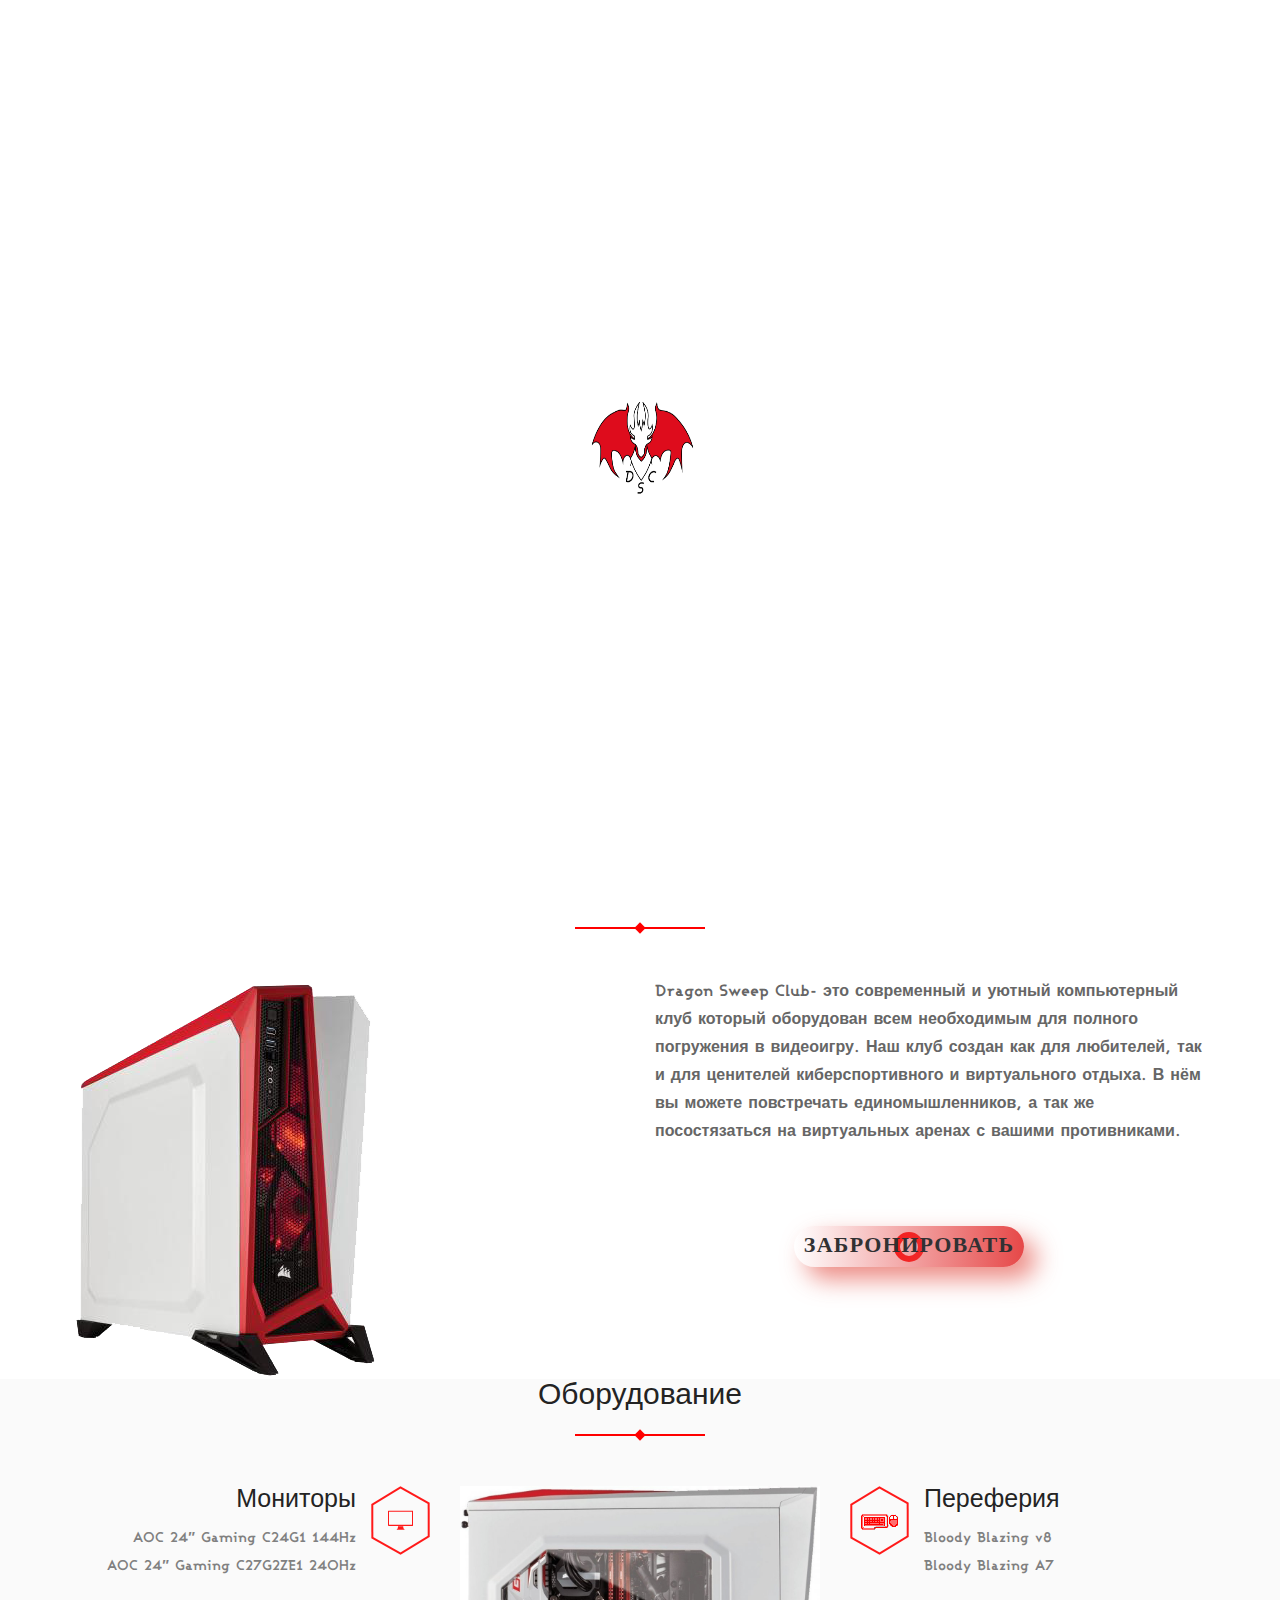
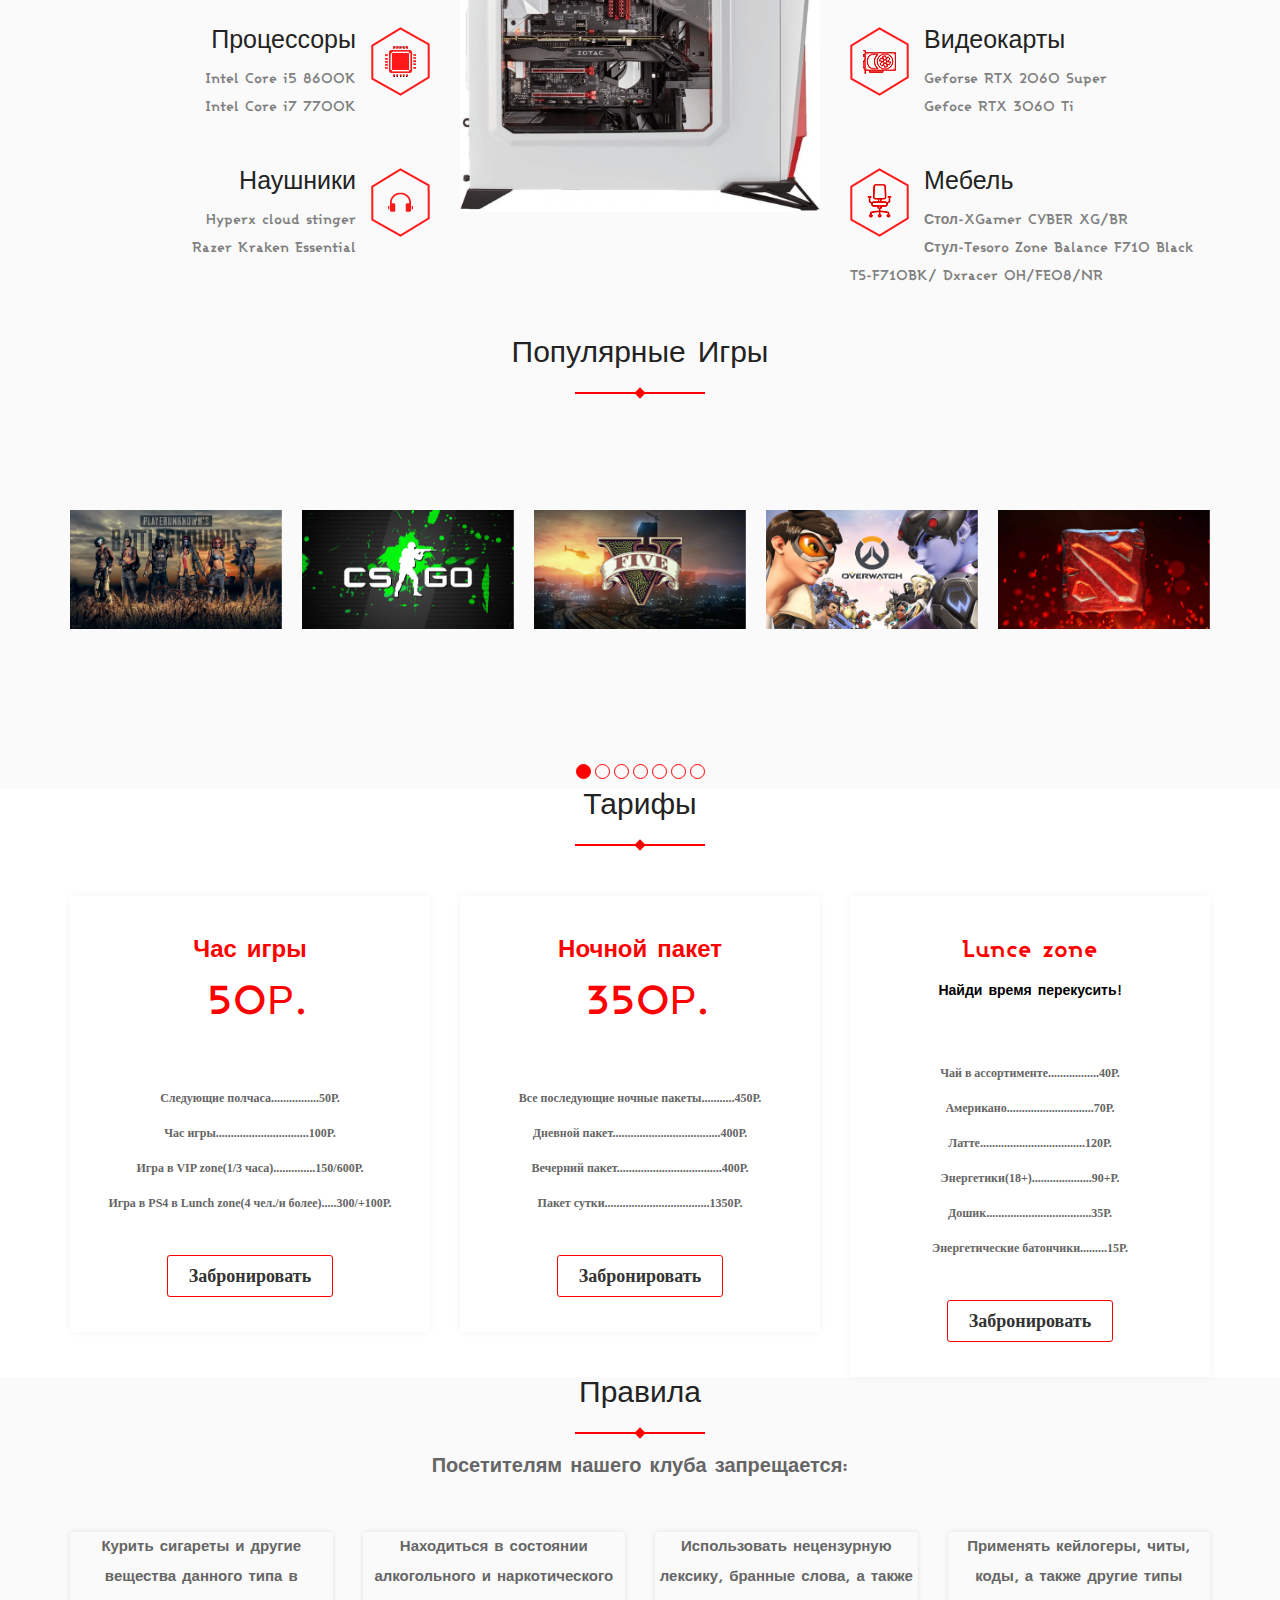
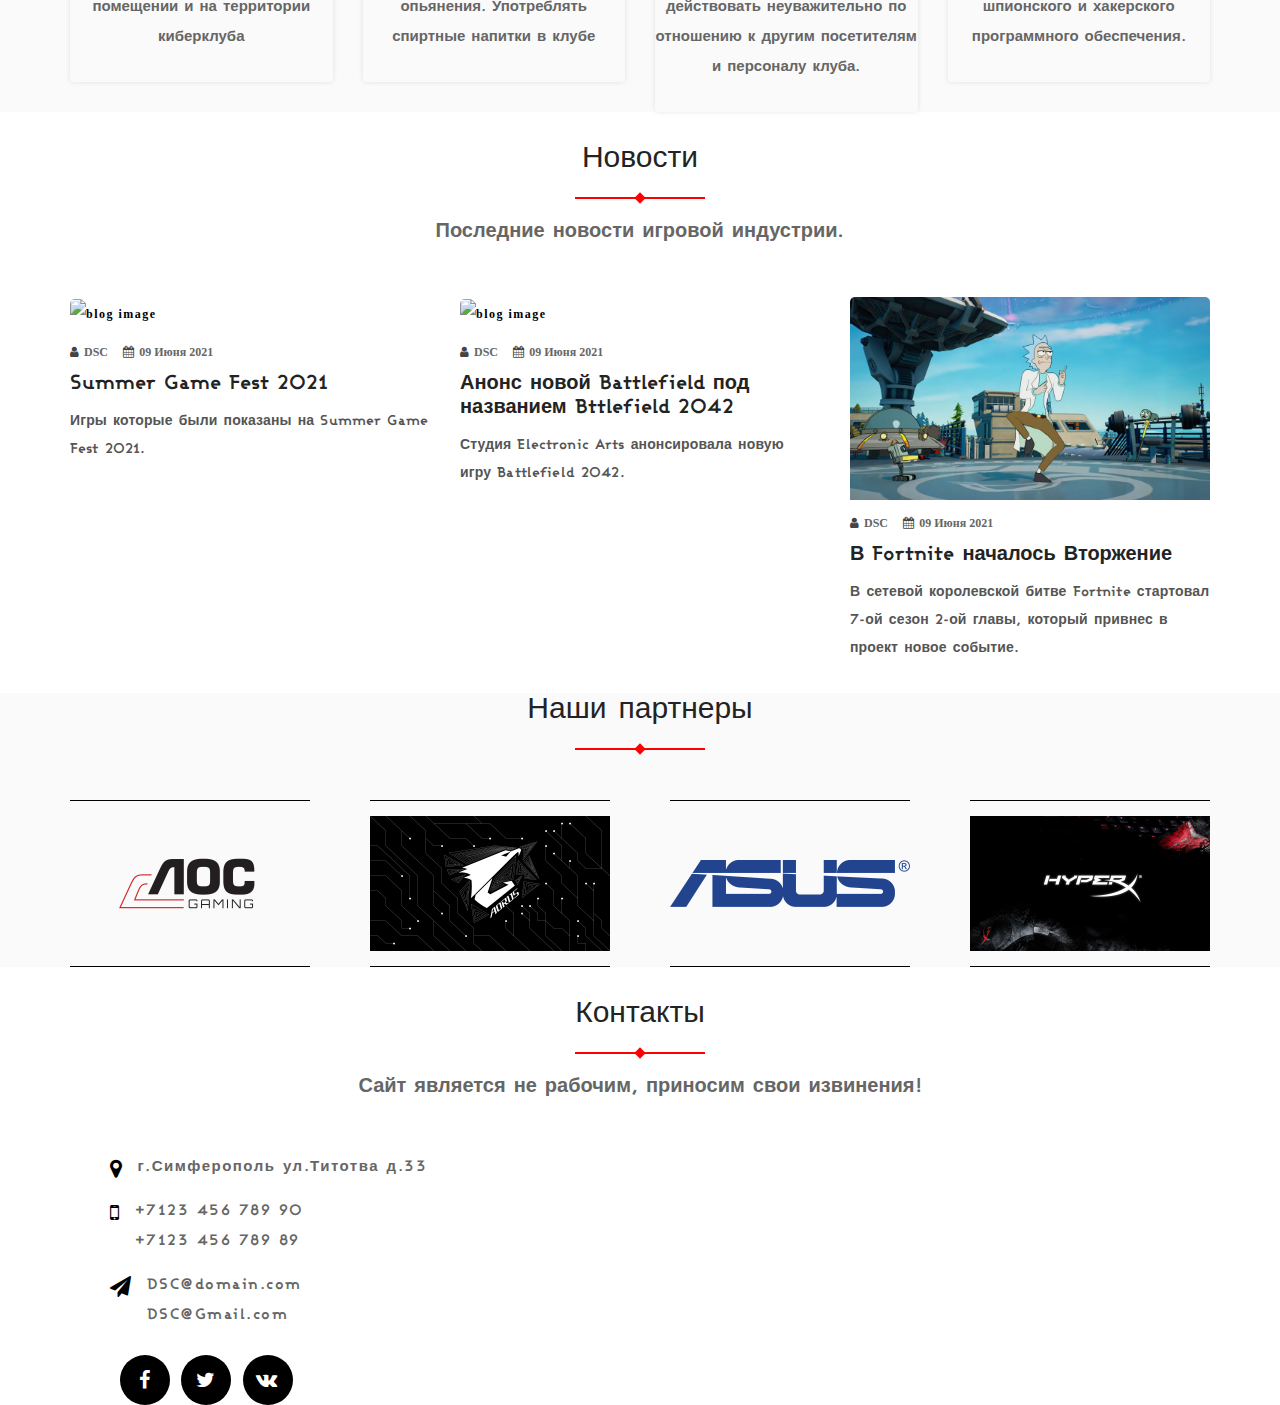
==== commit a4287393: "Update index.html" ====
--- a/index.html
+++ b/index.html
@@ -320,41 +320,41 @@
             <div class="row">
                 <div class="col-md-4 col-sm-6 col-xs-12 col-6">
                     <div class="single-post">
-                        <a href="News.html"><img src="assets/img/blog/blog-post-img7.jpg" alt="blog image"></a>
+                        <a href="News.html"><img src="assets/img/blog/blog-post-img11.png" alt="blog image"></a>
                         <div class="blog-meta">
                             <ul>
                                 <li><i class="fa fa-user"></i>DSC</li>
                                 <li><i class="fa fa-calendar"></i>09 Июня 2021</li>
                             </ul>
                         </div>
-                        <h2><a href="News.html">RAINBOW SIX EXTRACTION - КАРАНТИН ТЕПЕРЬ ЭВАКУАЦИЯ</a></h2>
-                        <p>Студия Ubisoft переименовала свою свою следующую игру из Rainbow Six Quarantine в Rainbow Six Extraction.</p>
+                        <h2><a href="News.html">Summer Game Fest 2021</a></h2>
+                        <p>Игры которые были показаны на Summer Game Fest 2021.</p>
                     </div>
                 </div>
                 <div class="col-md-4 col-sm-6 col-xs-12 col-6">
                     <div class="single-post">
-                        <a href="News.html"><img src="assets/img/blog/blog-post-img6.jpg" alt="blog image"></a>
+                        <a href="News.html"><img src="assets/img/blog/blog-post-img10.jpeg" alt="blog image"></a>
                         <div class="blog-meta">
                             <ul>
                                 <li><i class="fa fa-user"></i>DSC</li>
-                                <li><i class="fa fa-calendar"></i>08 Jun 2021</li>
+                                <li><i class="fa fa-calendar"></i>09 Июня 2021</li>
                             </ul>
                         </div>
-                        <h2><a href="News.html">8 МИНУТ ГЕЙМПЛЕЯ FAR CRY 6 С ОБЗОРОМ ЛОКАЦИЙ</a></h2>
-                        <p>В сети появилась запись с 8 минутами геймплея Far Cry 6 - нового проекта от студии Ubisoft, который выходит в релиз 7 октября текущего года..</p>
+                        <h2><a href="News.html">Анонс новой Battlefield под названием Bttlefield 2042</a></h2>
+                        <p>Студия Electronic Arts анонсировала новую игру Battlefield 2042.</p>
                     </div>
                 </div>
                 <div class="col-md-4 col-sm-6 col-xs-12 col-6">
                     <div class="single-post">
-                        <a href="News.html"><img src="assets/img/blog/blog-post-img5.jpg" alt="blog image"></a>
+                        <a href="News.html"><img src="assets/img/blog/blog-post-img9.jpg" alt="blog image"></a>
                         <div class="blog-meta">
                             <ul>
                                 <li><i class="fa fa-user"></i>DSC</li>
-                                <li><i class="fa fa-calendar"></i>08 Jun 2021</li>
+                                <li><i class="fa fa-calendar"></i>09 Июня 2021</li>
                             </ul>
                         </div>
-                        <h2><a href="News.html">ПОДРОБНОСТИ ОБНОВЛЕНИЯ ОСАДА ПАРИЖА ДЛЯ ИГРЫ ASSASSIN'S CREED VALHALLA</a></h2>
-                        <p>Блогер под ником j0nathan утверждает, что обнаружил в файлах игры Assassin's Creed Valhalla информацию о грядущем дополнении, которое позволит игрокам посетить Париж.</p>
+                        <h2><a href="News.html">В Fortnite началось Вторжение</a></h2>
+                        <p>В сетевой королевской битве Fortnite стартовал 7-ой сезон 2-ой главы, который привнес в проект новое событие.</p>
                     </div>
                 </div>
             </div>
@@ -442,4 +442,4 @@
     </script>
 </body>
 
-</html>+</html>
--- a/assets/css/style.css
+++ b/assets/css/style.css
@@ -81,13 +81,13 @@
 }
 
 html {
-    font-family:"Ashby Bold";
+    font-family:"Corbel";
     font-size: 62.5%;
     -webkit-font-smoothing: antialiased;
 }
 
 body {
-    font-family:"Ashby Bold";
+    font-family:"Corbel";
     background: #fff;
     font-weight: bold;
     font-size: 15px;
@@ -132,6 +132,7 @@
 }
 
 .logo a {
+    font-family:"Ashby Bold", sans-serif;
     display: inline-block;
 }
 
@@ -144,11 +145,13 @@
     margin-left: 45%;
 }
 .logo_name a .nam {
+    font-family:"Ashby Bold", sans-serif;
     font-size: 24px;
     text-align: center;
     white-space: nowrap;
 }
 .p{
+    font-family:"Ashby Bold", sans-serif;
     white-space: nowrap;
     padding-left: 40px;
     font-size: 16px;
@@ -1154,8 +1157,7 @@
 .popup h2{
     font-weight: bold;
 }
-.popup p{
-
+.popup p h3{
     font-family: "Corbel";
     font-weight:400;
     text-align: justify;
@@ -1547,7 +1549,7 @@
     font-size: 16px;
     color: #555555;
     line-height: 13px;
-    font-family:"Ashby Bold", sans-serif;
+    font-family:"Corbel", sans-serif;
     letter-spacing: 0;
 }
 
@@ -1988,4 +1990,4 @@
 
 /*===========================
 END Blog Details
-===========================*/+===========================*/
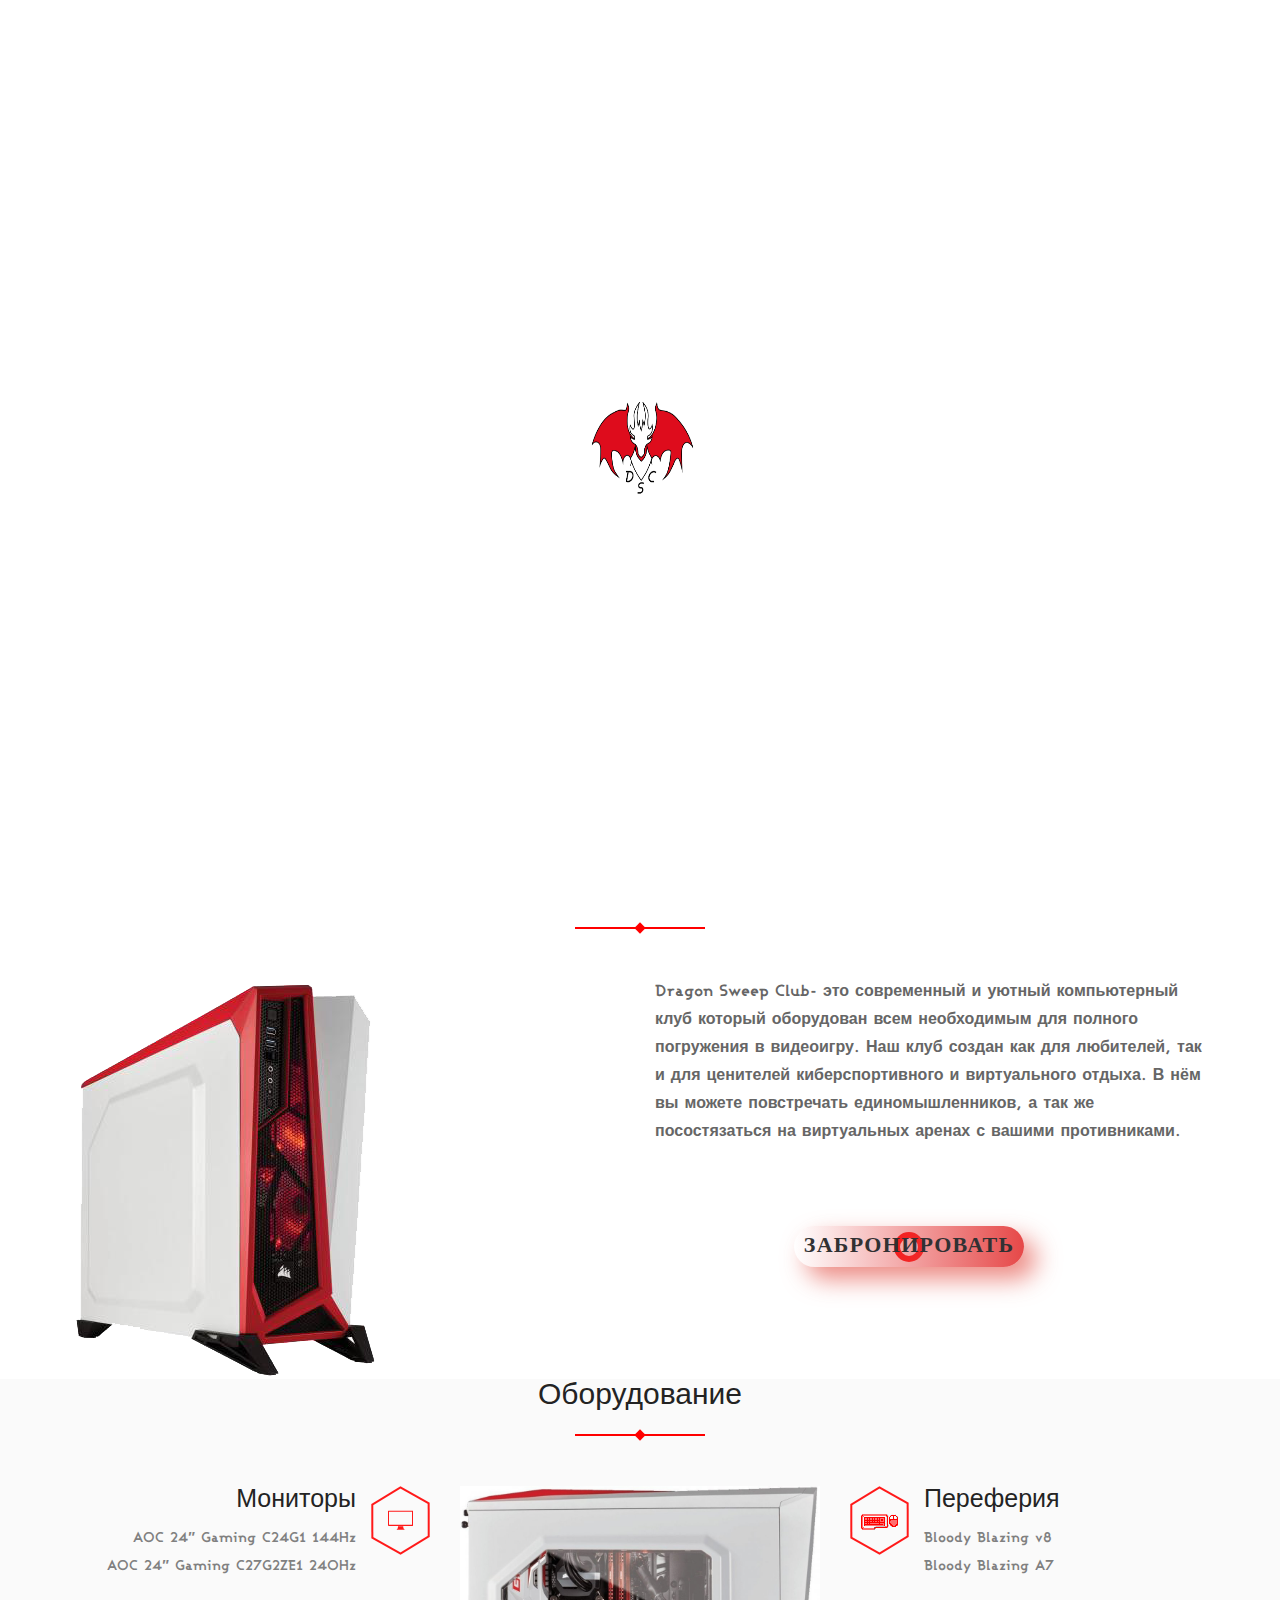
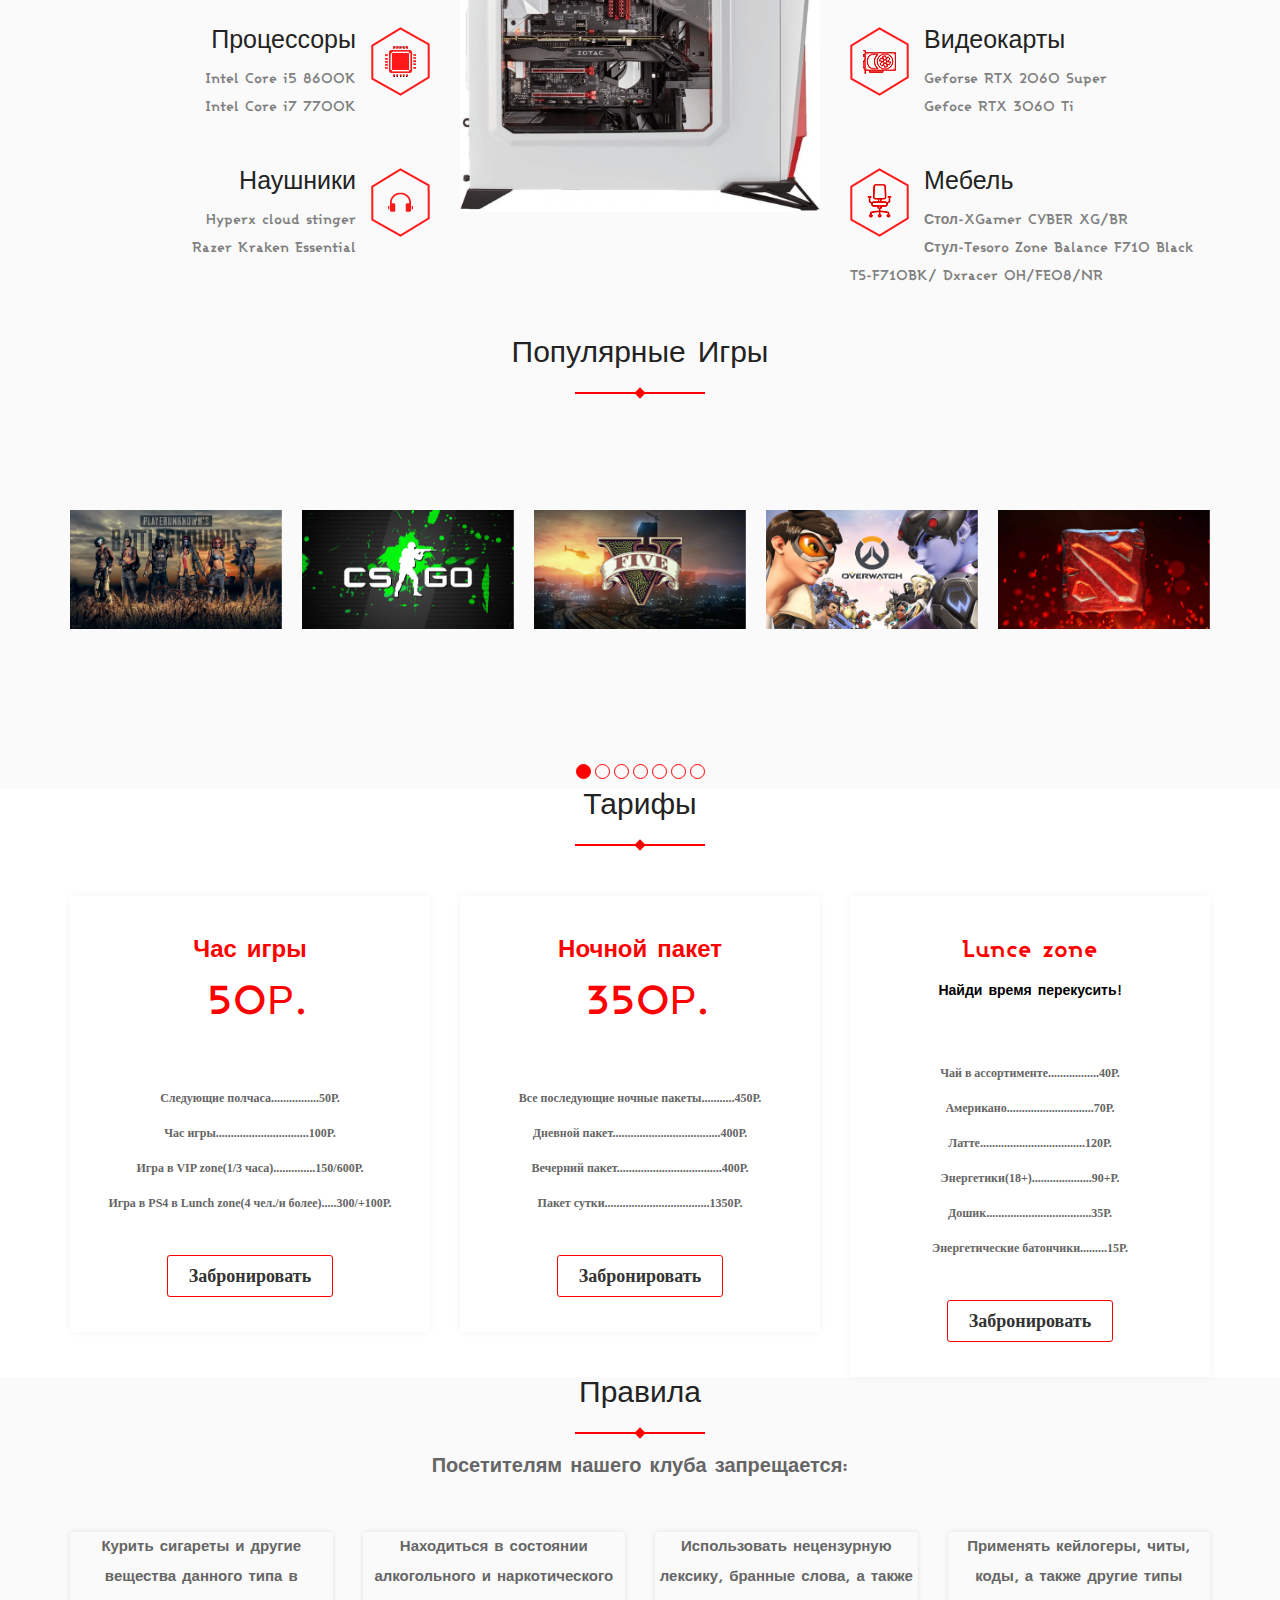
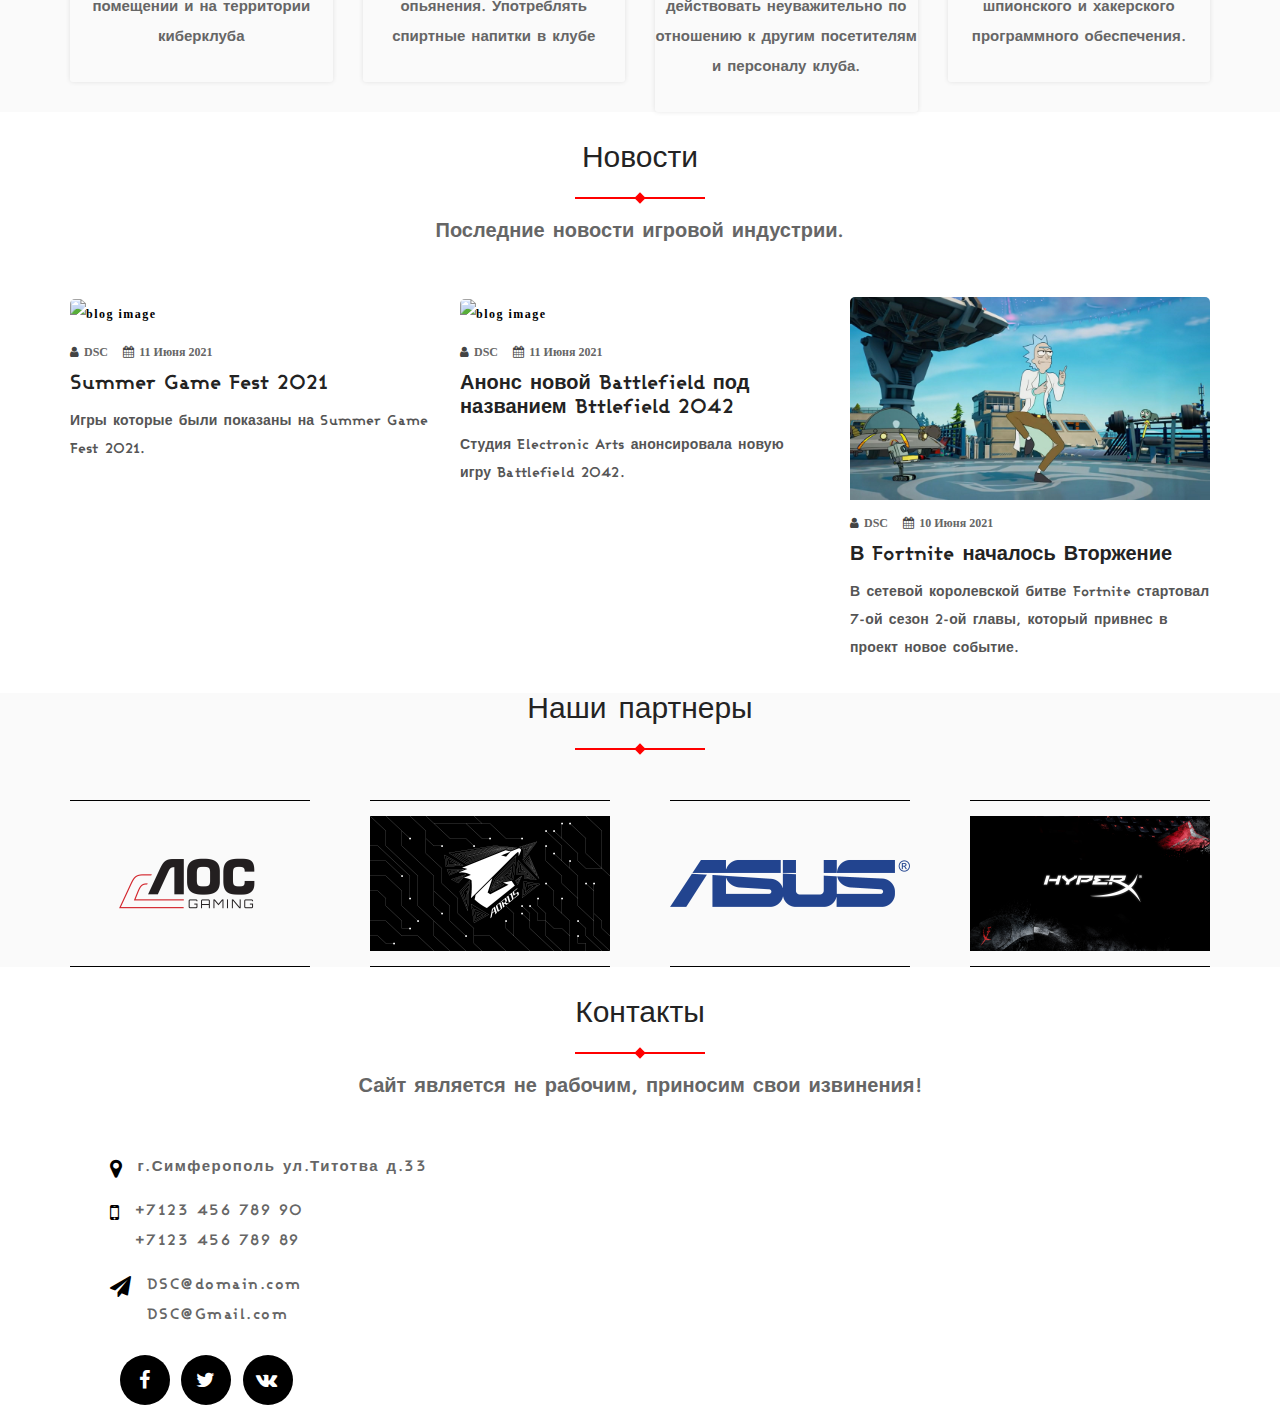
==== commit 3fe12ab0: "Update index.html" ====
--- a/index.html
+++ b/index.html
@@ -324,7 +324,7 @@
                         <div class="blog-meta">
                             <ul>
                                 <li><i class="fa fa-user"></i>DSC</li>
-                                <li><i class="fa fa-calendar"></i>09 Июня 2021</li>
+                                <li><i class="fa fa-calendar"></i>11 Июня 2021</li>
                             </ul>
                         </div>
                         <h2><a href="News.html">Summer Game Fest 2021</a></h2>
@@ -337,7 +337,7 @@
                         <div class="blog-meta">
                             <ul>
                                 <li><i class="fa fa-user"></i>DSC</li>
-                                <li><i class="fa fa-calendar"></i>09 Июня 2021</li>
+                                <li><i class="fa fa-calendar"></i>11 Июня 2021</li>
                             </ul>
                         </div>
                         <h2><a href="News.html">Анонс новой Battlefield под названием Bttlefield 2042</a></h2>
@@ -350,7 +350,7 @@
                         <div class="blog-meta">
                             <ul>
                                 <li><i class="fa fa-user"></i>DSC</li>
-                                <li><i class="fa fa-calendar"></i>09 Июня 2021</li>
+                                <li><i class="fa fa-calendar"></i>10 Июня 2021</li>
                             </ul>
                         </div>
                         <h2><a href="News.html">В Fortnite началось Вторжение</a></h2>
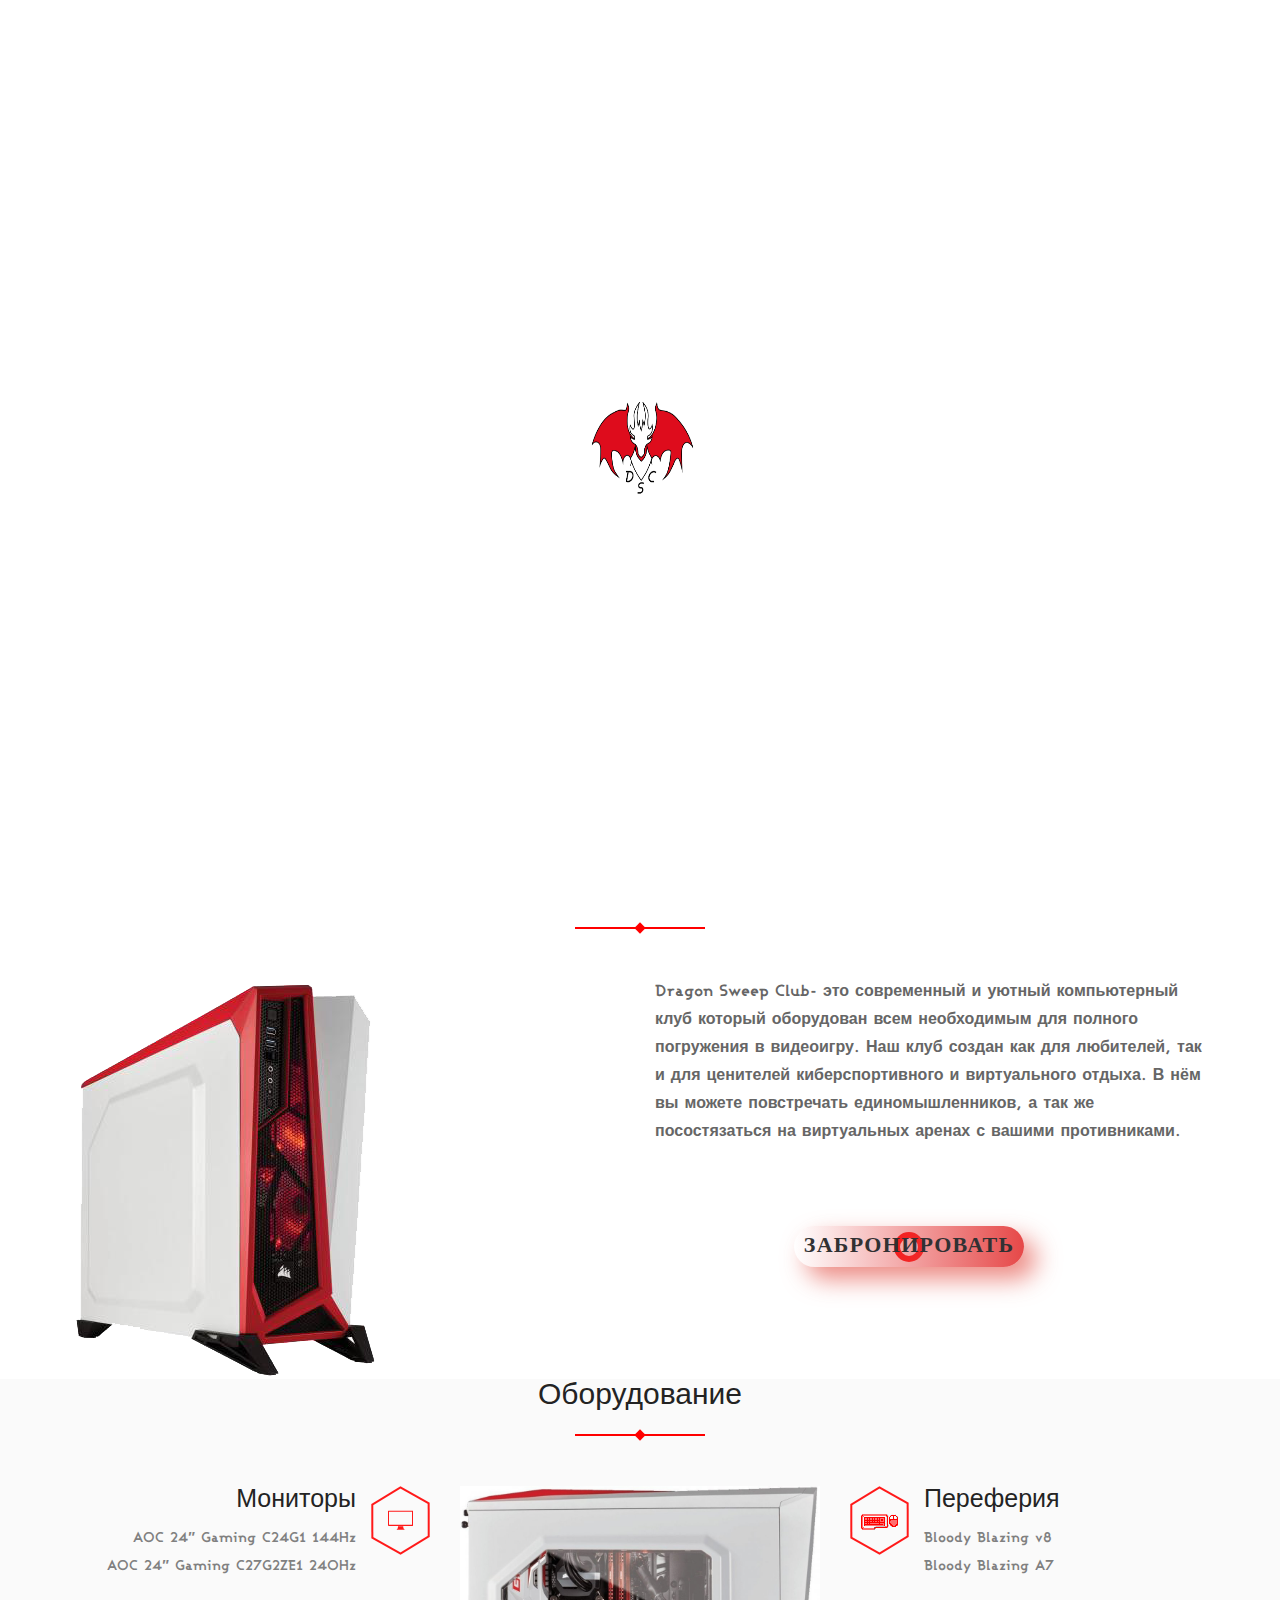
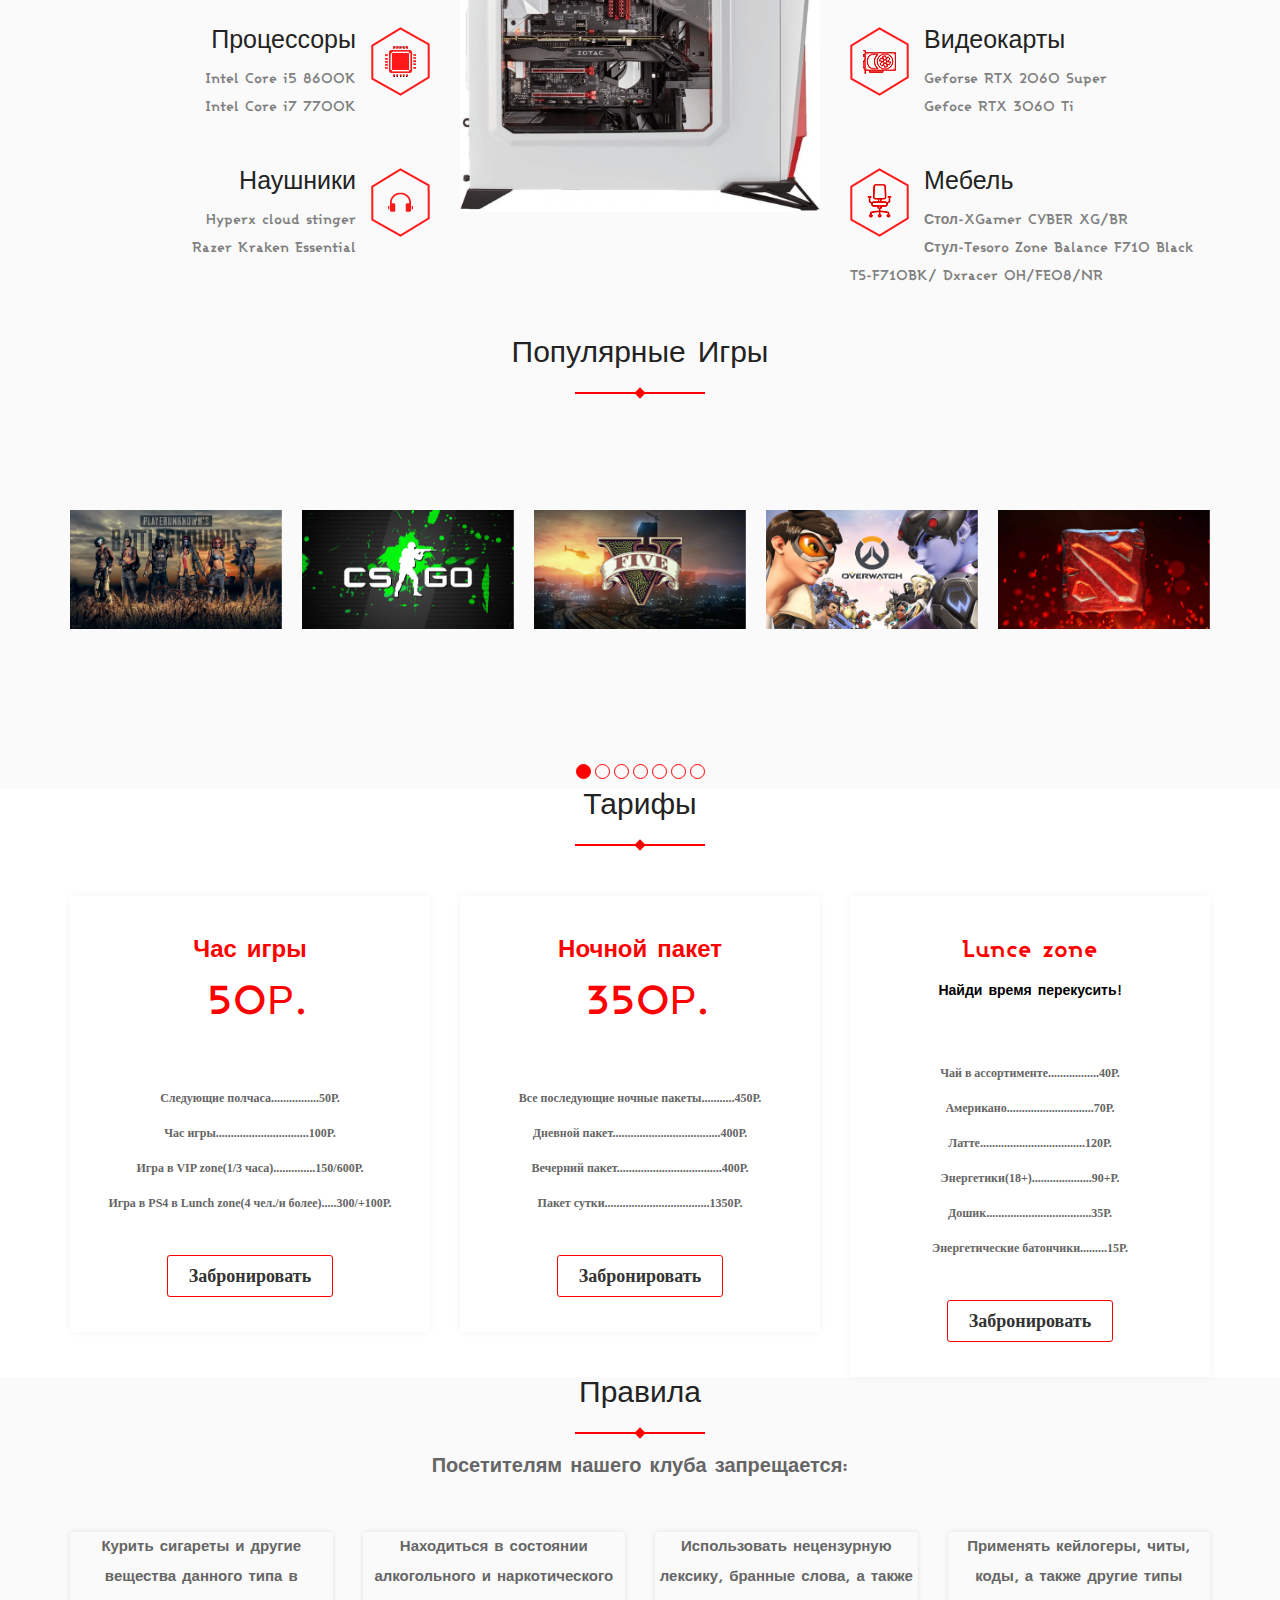
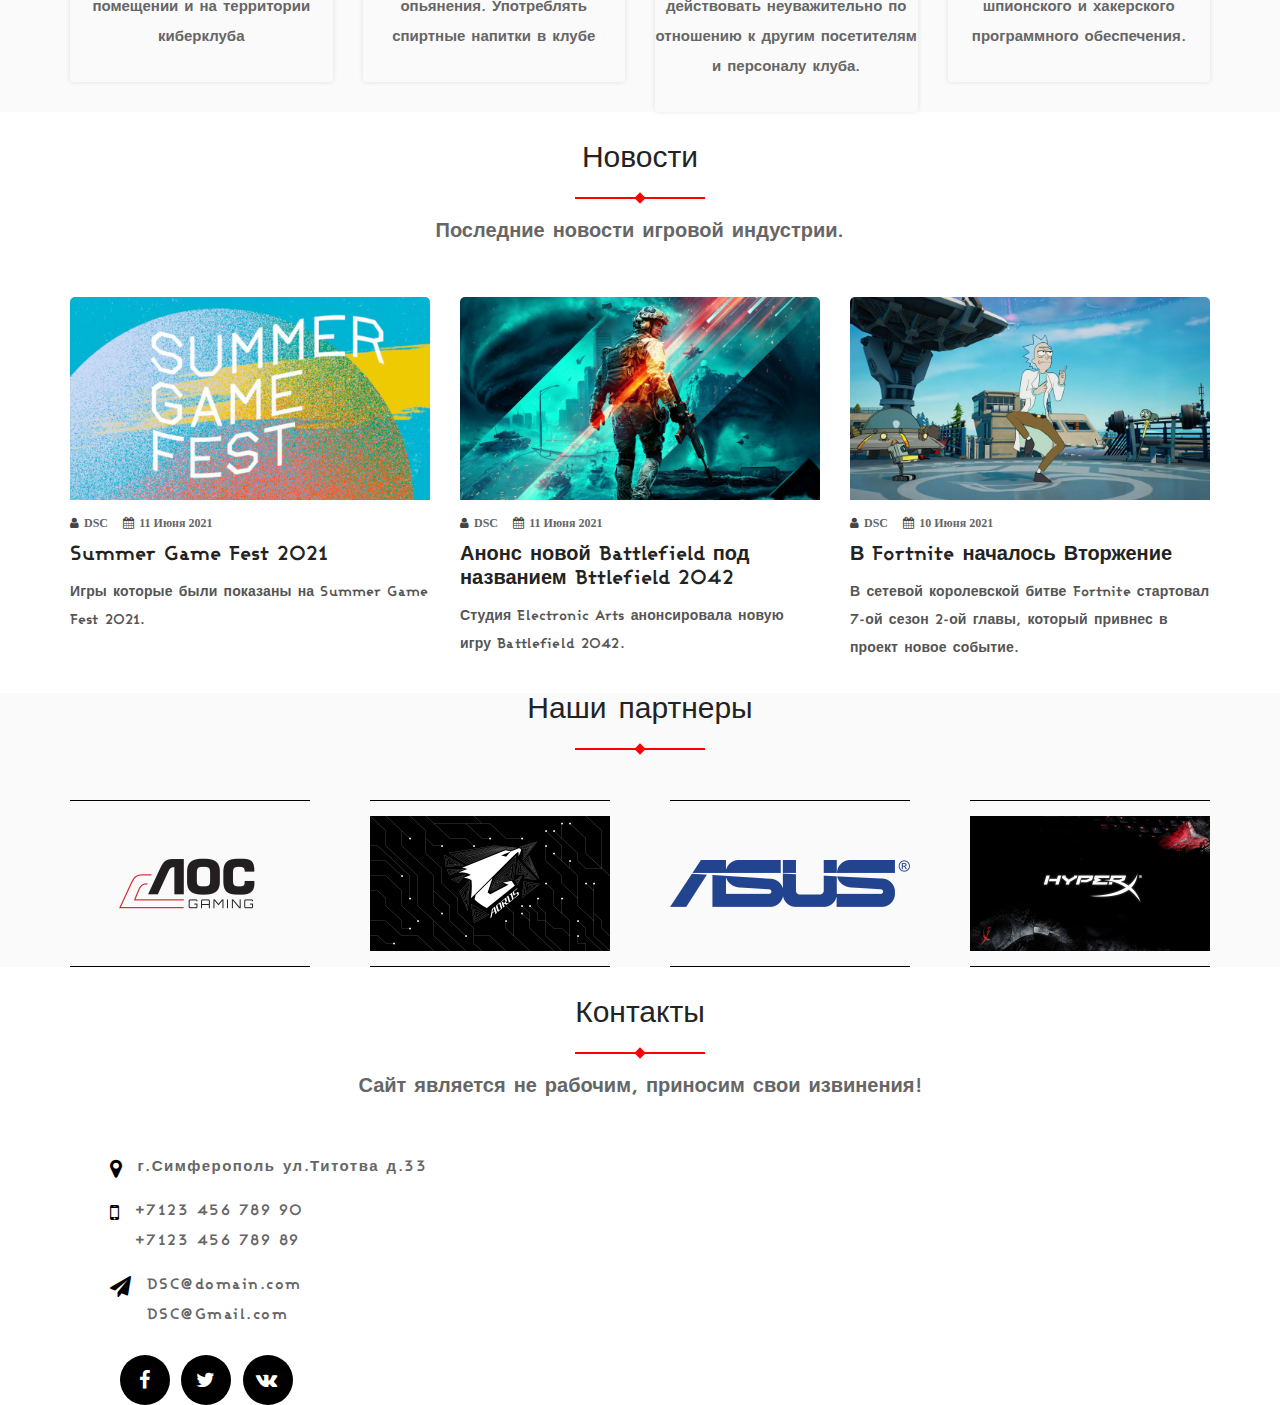
==== commit 768bac32: "Update index.html" ====
--- a/index.html
+++ b/index.html
@@ -320,7 +320,7 @@
             <div class="row">
                 <div class="col-md-4 col-sm-6 col-xs-12 col-6">
                     <div class="single-post">
-                        <a href="News.html"><img src="assets/img/blog/blog-post-img11.png" alt="blog image"></a>
+                        <a href="News.html"><img src="assets/img/blog/blog-post-img11.jpeg" alt="blog image"></a>
                         <div class="blog-meta">
                             <ul>
                                 <li><i class="fa fa-user"></i>DSC</li>
@@ -333,7 +333,7 @@
                 </div>
                 <div class="col-md-4 col-sm-6 col-xs-12 col-6">
                     <div class="single-post">
-                        <a href="News.html"><img src="assets/img/blog/blog-post-img10.jpeg" alt="blog image"></a>
+                        <a href="News.html"><img src="assets/img/blog/blog-post-img10.png" alt="blog image"></a>
                         <div class="blog-meta">
                             <ul>
                                 <li><i class="fa fa-user"></i>DSC</li>
